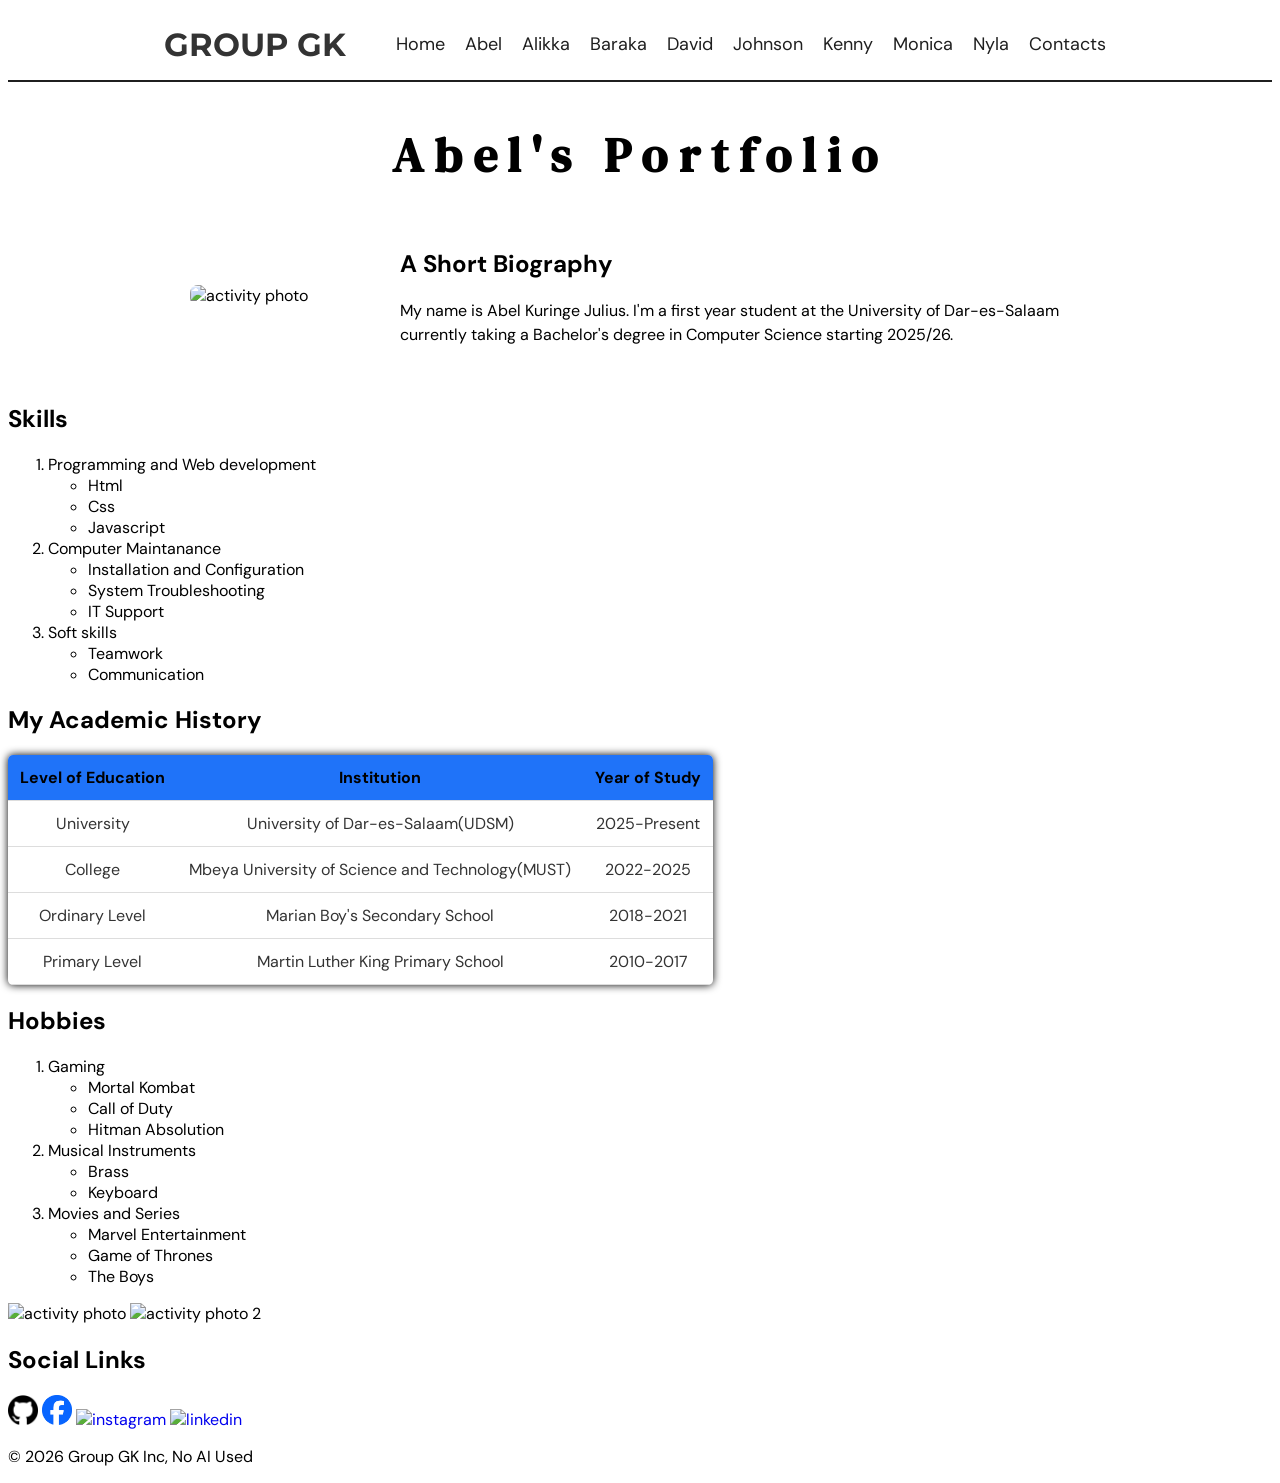
==== pages/abel.html @ 22dee7a4 "added new GROUP GK logo in header on every page" ====
<!doctype html>
<html lang="en">
  <head>
    <meta charset="UTF-8" />
    <meta name="viewport" content="width=device-width, initial-scale=1.0" />
    <title>Abel</title>
  <link rel="stylesheet" href="/css/abel.css">                                        
</head>
  <body>

    <!-- header and navigation THIS IS GLOBALY APPLIED -->

    <header>
      <a href="/index.html"><span class="logo">GROUP GK</span></a>
      <ul class="navlist">
        <li><a href="/index.html">Home</a></li>
        <li><a href="abel.html">Abel</a></li>
        <li><a href="alika.html">Alikka</a></li>
        <li><a href="baraka.html">Baraka</a></li>
        <li><a href="david.html">David</a></li>
        <li><a href="johnson.html">Johnson</a></li>
        <li><a href="kennedy.html">Kenny</a></li>
        <li><a href="monica.html">Monica</a></li>
        <li><a href="nyla.html">Nyla</a></li>
        <li><a href="contact.html">Contacts</a></li>
      </ul>
    </header>


    <!--This is the start of the main body of the page-->

    <main>
      <section class="introduction">
        <h1>Abel's Portfolio</h1>
        <div class="introbox">
          <img src="/images/abel_pic.webp" alt="activity photo" width="400px" />
          <div class="introtext">
            <h2>A Short Biography</h2>
            <p>
              My name is Abel Kuringe Julius. I'm a first year student at the
              University of Dar-es-Salaam currently taking a Bachelor's degree
              in Computer Science starting 2025/26.
            </p>
          </div>
        </div>
      </section>

      <section class="myskills">
        <h2>Skills</h2>
        <!--this is my skills section-->
        <ol>
          <li>
            Programming and Web development
            <ul>
              <li>Html</li>
              <li>Css</li>
              <li>Javascript</li>
            </ul>
          </li>
          <li>
            Computer Maintanance
            <ul>
              <li>Installation and Configuration</li>
              <li>System Troubleshooting</li>
              <li>IT Support</li>
            </ul>
          </li>
          <li>
            Soft skills
            <ul>
              <li>Teamwork</li>
              <li>Communication</li>
            </ul>
          </li>
        </ol>
      </section>

      <!--table-->
      <section class="academic">
        <table>
          <!--This is a table with my academic history-->
          <h2>My Academic History</h2>
          <tr>
            <th>Level of Education</th>
            <th>Institution</th>
            <th>Year of Study</th>
          </tr>
          <tr>
            <td>University</td>
            <td>University of Dar-es-Salaam(UDSM)</td>
            <td>2025-Present</td>
          </tr>
          <tr>
            <td>College</td>
            <td>Mbeya University of Science and Technology(MUST)</td>
            <td>2022-2025</td>
          </tr>
          <tr>
            <td>Ordinary Level</td>
            <td>Marian Boy's Secondary School</td>
            <td>2018-2021</td>
          </tr>
          <tr>
            <td>Primary Level</td>
            <td>Martin Luther King Primary School</td>
            <td>2010-2017</td>
          </tr>
        </table>
      </section>

      <section class="hobbies">
        <h2>Hobbies</h2>
        <ol>
          <li>
            Gaming
            <ul>
              <li>Mortal Kombat</li>
              <li>Call of Duty</li>
              <li>Hitman Absolution</li>
            </ul>
          </li>
          <li>
            Musical Instruments
            <ul>
              <li>Brass</li>
              <li>Keyboard</li>
            </ul>
          </li>
          <li>
            Movies and Series
            <ul>
              <li>Marvel Entertainment</li>
              <li>Game of Thrones</li>
              <li>The Boys</li>
            </ul>
          </li>
        </ol>
      </section>

      <!--These are various images-->

      <section class="imagearea">
        <img src="/images/abel_main.avif" alt="activity photo" width="500px" />
        <img
          src="../images/abel_gcard.webp"
          alt="activity photo 2"
          width="600px"
        />
      </section>
    </main>

    <!--footer-->

    <footer>
      <!--This is the footer section-->
      <h2>Social Links</h2>
      <a href="https://github.com/"
        ><img src="../images/github.png" alt="github" width="30px"
      /></a>

      <a href="https://facebook.com"
        ><img src="../images/facebok.png" alt="facebook" width="30px"
      /></a>

      <a href="https://instagram.com/"
        ><img
          src="../images/instagram-logo (2).png"
          alt="instagram"
          width="30px"
      /></a>

      <a href="https://www.linkedin.com/"
        ><img src="../images/linkedin.png" alt="linkedin" width="30px"
      /></a>
      <p>&copy; 2026 Group GK Inc, No AI Used</p>
    </footer>
  </body>
</html>
---- css/abel.css ----
@import url("https://fonts.googleapis.com/css2?family=DM+Serif+Text:ital@0;1&display=swap");
@import url("https://fonts.googleapis.com/css2?family=DM+Sans:ital,opsz,wght@0,9..40,100..1000;1,9..40,100..1000&display=swap");
@import url("https://fonts.googleapis.com/css2?family=Montserrat:ital,wght@0,100..900;1,100..900&display=swap");

/* 
/
/ GLOBAL STYLES FOR ALL PAGES
/ These reflect on all pages linked with abel.css respectively
/
*/

* {
  scroll-behavior: smooth;
   text-decoration: none;
}

:root {
  --heading-font: "DM Serif Text", serif;
  --body-font: "DM Sans", sans-serif;
  --logo-font: "Montserrat", sans-serif;
}

body {
  font-family: var(--body-font);
}

.logo {
  font-size: 2rem;
  font-weight: bold;
  color: #333;
  font-family: var(--logo-font);
}

header {
  display: flex;
  align-items: center;
  justify-content: center;
  background-color: #fff;
  padding: 0.5rem;
  border-radius: 10px 10px 0 0;
  border-bottom: 2px solid #1f1f1f;
}

.navlist {
  display: flex;
}

.navlist li {
  list-style: none;
}

.navlist li a {
  font-size: 18px;
  text-decoration: none;
  padding: 10px;
  color: #1f1f1f;
}

.navlist li a:hover {
  color: #166495;
  font-size: 20px;
  transition: ease-in-out 0.3s;
}

/*
/
/ END OF GLOBAL STYLES
/
/
*/

main {
  align-items: center;
}

.introduction h1 {
  text-align: center;
  font-family: var(--heading-font);
  font-size: 3rem;
  letter-spacing: 0.7rem;
}

.introbox {
  display: flex;
  align-items: center;
  justify-content: center;
  gap: 40px;
  max-width: 900px;
  margin: 40px auto;
}

.introbox img {
  width: 300px;
  border-radius: 8px;
}
.introtext p {
  line-height: 1.5;
}

table {
  border-collapse: collapse;
  box-shadow: 0 0 8px rgb(0, 0, 0, 1);
  border-radius: 5px;
  overflow: hidden;
}

th,
td {
  padding: 12px;
  text-align: center;
  border-bottom: 1px solid #ddd;
}

th {
  background-color: #1f73f9;
}

td {
  color: #333;
}
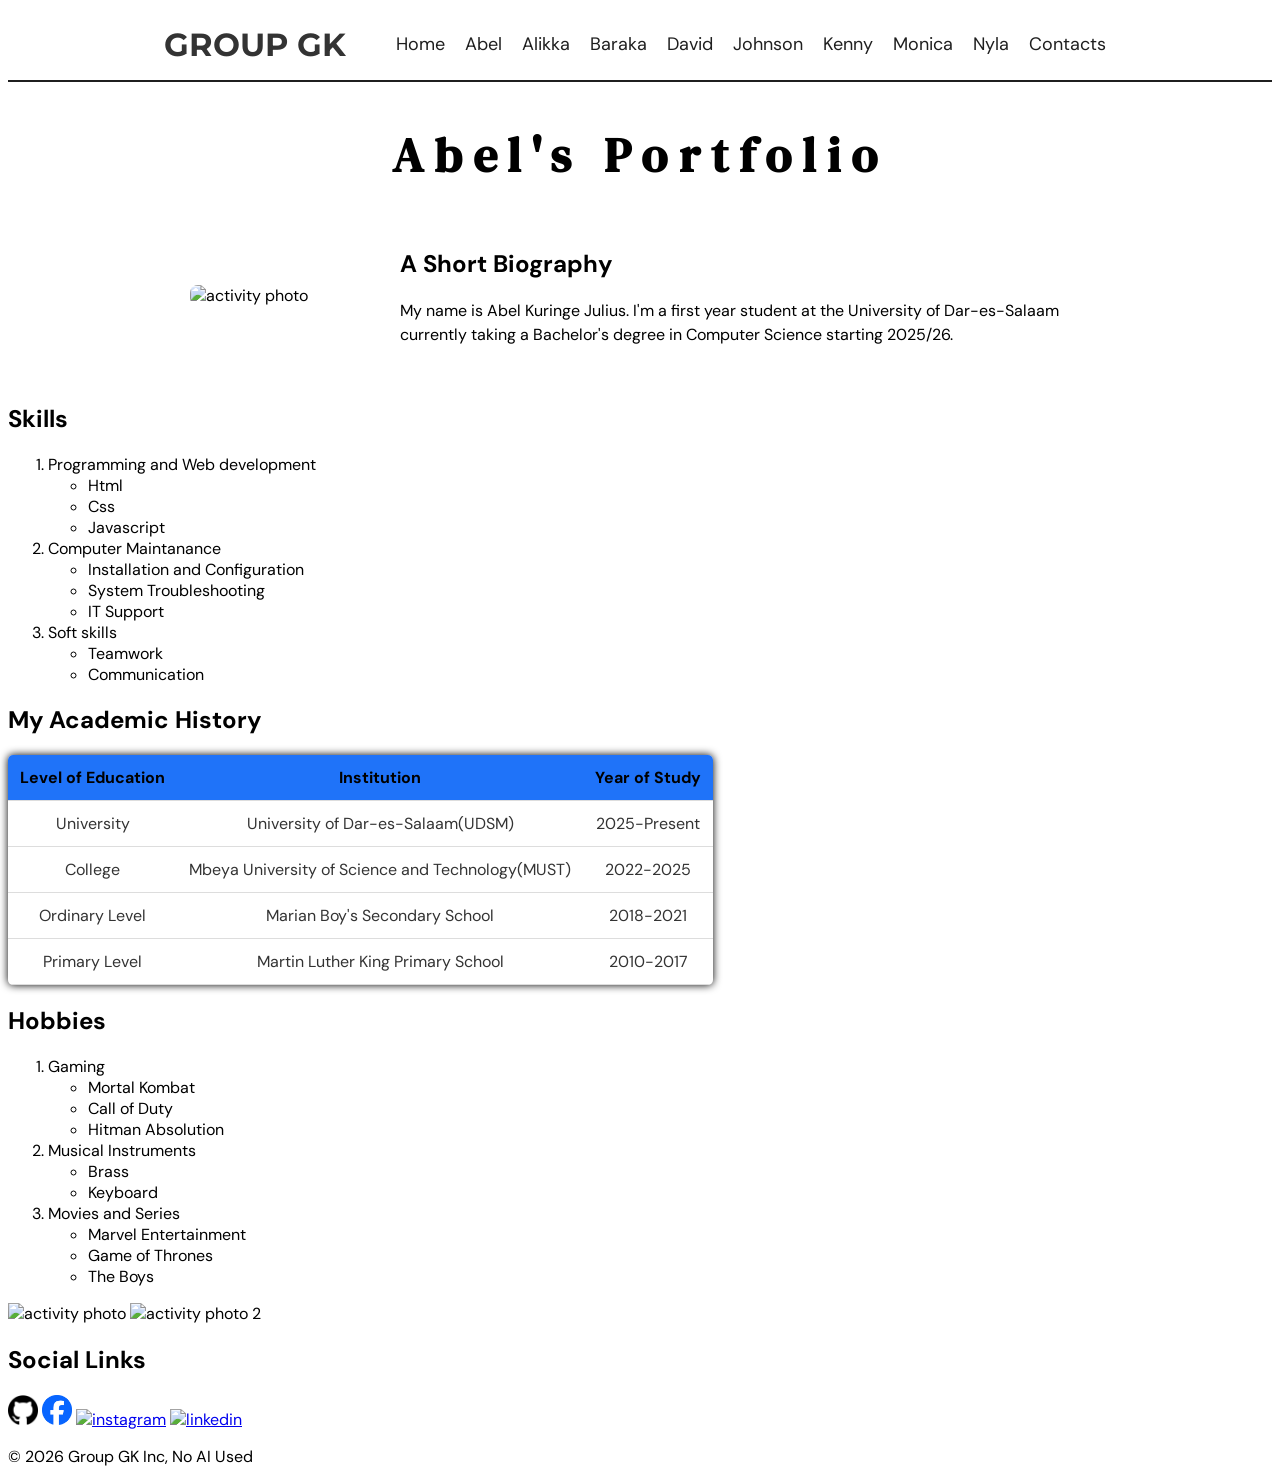
==== commit 32739202: "added global styles content into abel.css" ====
--- a/pages/abel.html
+++ b/pages/abel.html
@@ -4,14 +4,13 @@
     <meta charset="UTF-8" />
     <meta name="viewport" content="width=device-width, initial-scale=1.0" />
     <title>Abel</title>
-  <link rel="stylesheet" href="/css/abel.css">                                        
-</head>
+    <link rel="stylesheet" href="../css/abel.css" />
+  </head>
   <body>
-
     <!-- header and navigation THIS IS GLOBALY APPLIED -->
 
     <header>
-      <a href="/index.html"><span class="logo">GROUP GK</span></a>
+      <span class="logo">GROUP GK</span>
       <ul class="navlist">
         <li><a href="/index.html">Home</a></li>
         <li><a href="abel.html">Abel</a></li>
@@ -25,7 +24,6 @@
         <li><a href="contact.html">Contacts</a></li>
       </ul>
     </header>
-
 
     <!--This is the start of the main body of the page-->
 
@@ -77,7 +75,7 @@
 
       <!--table-->
       <section class="academic">
-        <table>
+        <table class="academic-table">
           <!--This is a table with my academic history-->
           <h2>My Academic History</h2>
           <tr>
--- a/css/abel.css
+++ b/css/abel.css
@@ -11,13 +11,16 @@
 
 * {
   scroll-behavior: smooth;
-   text-decoration: none;
 }
 
 :root {
   --heading-font: "DM Serif Text", serif;
   --body-font: "DM Sans", sans-serif;
   --logo-font: "Montserrat", sans-serif;
+  --logo-color: #333;
+  --main-color: #fff;
+  --links-color:  
+;
 }
 
 body {
@@ -27,7 +30,7 @@
 .logo {
   font-size: 2rem;
   font-weight: bold;
-  color: #333;
+  color: var(--logo-color);
   font-family: var(--logo-font);
 }
 
@@ -35,7 +38,7 @@
   display: flex;
   align-items: center;
   justify-content: center;
-  background-color: #fff;
+  background-color: var(--main-color);
   padding: 0.5rem;
   border-radius: 10px 10px 0 0;
   border-bottom: 2px solid #1f1f1f;
@@ -97,7 +100,7 @@
   line-height: 1.5;
 }
 
-table {
+.academic-table {
   border-collapse: collapse;
   box-shadow: 0 0 8px rgb(0, 0, 0, 1);
   border-radius: 5px;
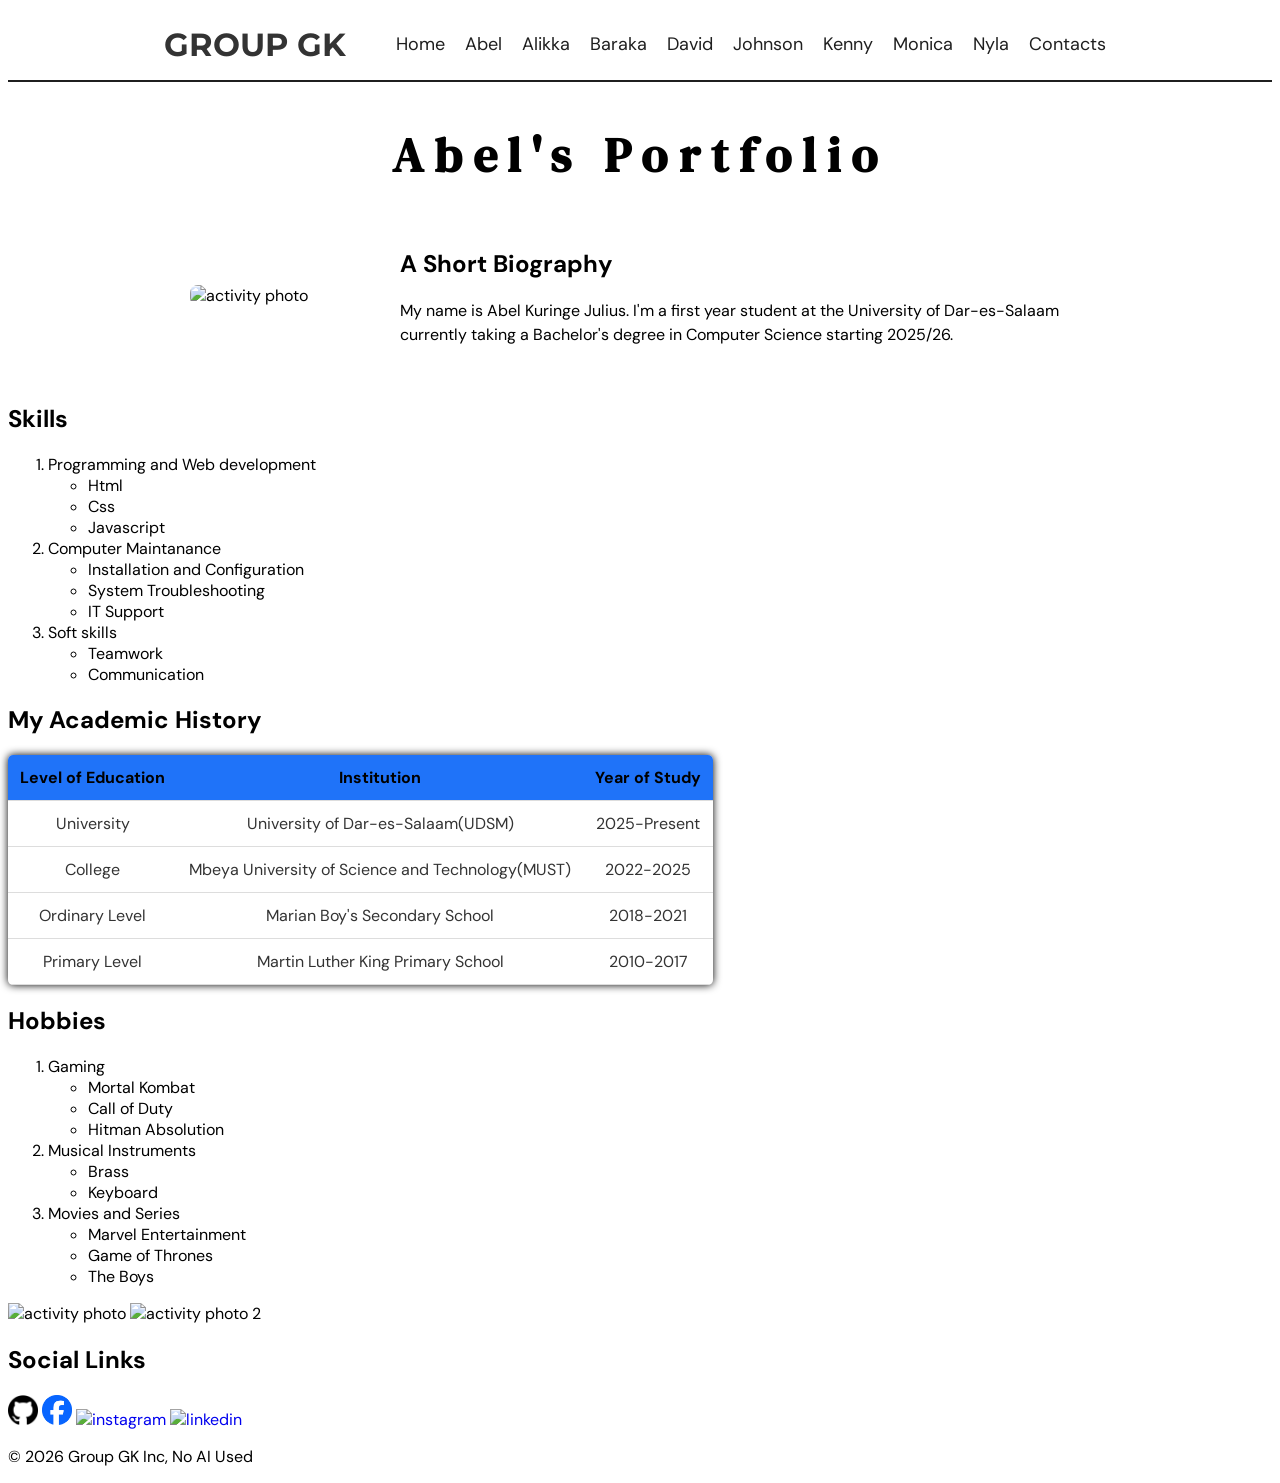
==== commit 81e26f30: "added global styles content into abel.css" ====
--- a/pages/abel.html
+++ b/pages/abel.html
@@ -10,7 +10,7 @@
     <!-- header and navigation THIS IS GLOBALY APPLIED -->
 
     <header>
-      <span class="logo">GROUP GK</span>
+      <a href="/index.html"><span class="logo">GROUP GK</span></a>
       <ul class="navlist">
         <li><a href="/index.html">Home</a></li>
         <li><a href="abel.html">Abel</a></li>
--- a/css/abel.css
+++ b/css/abel.css
@@ -11,6 +11,7 @@
 
 * {
   scroll-behavior: smooth;
+   text-decoration: none;
 }
 
 :root {
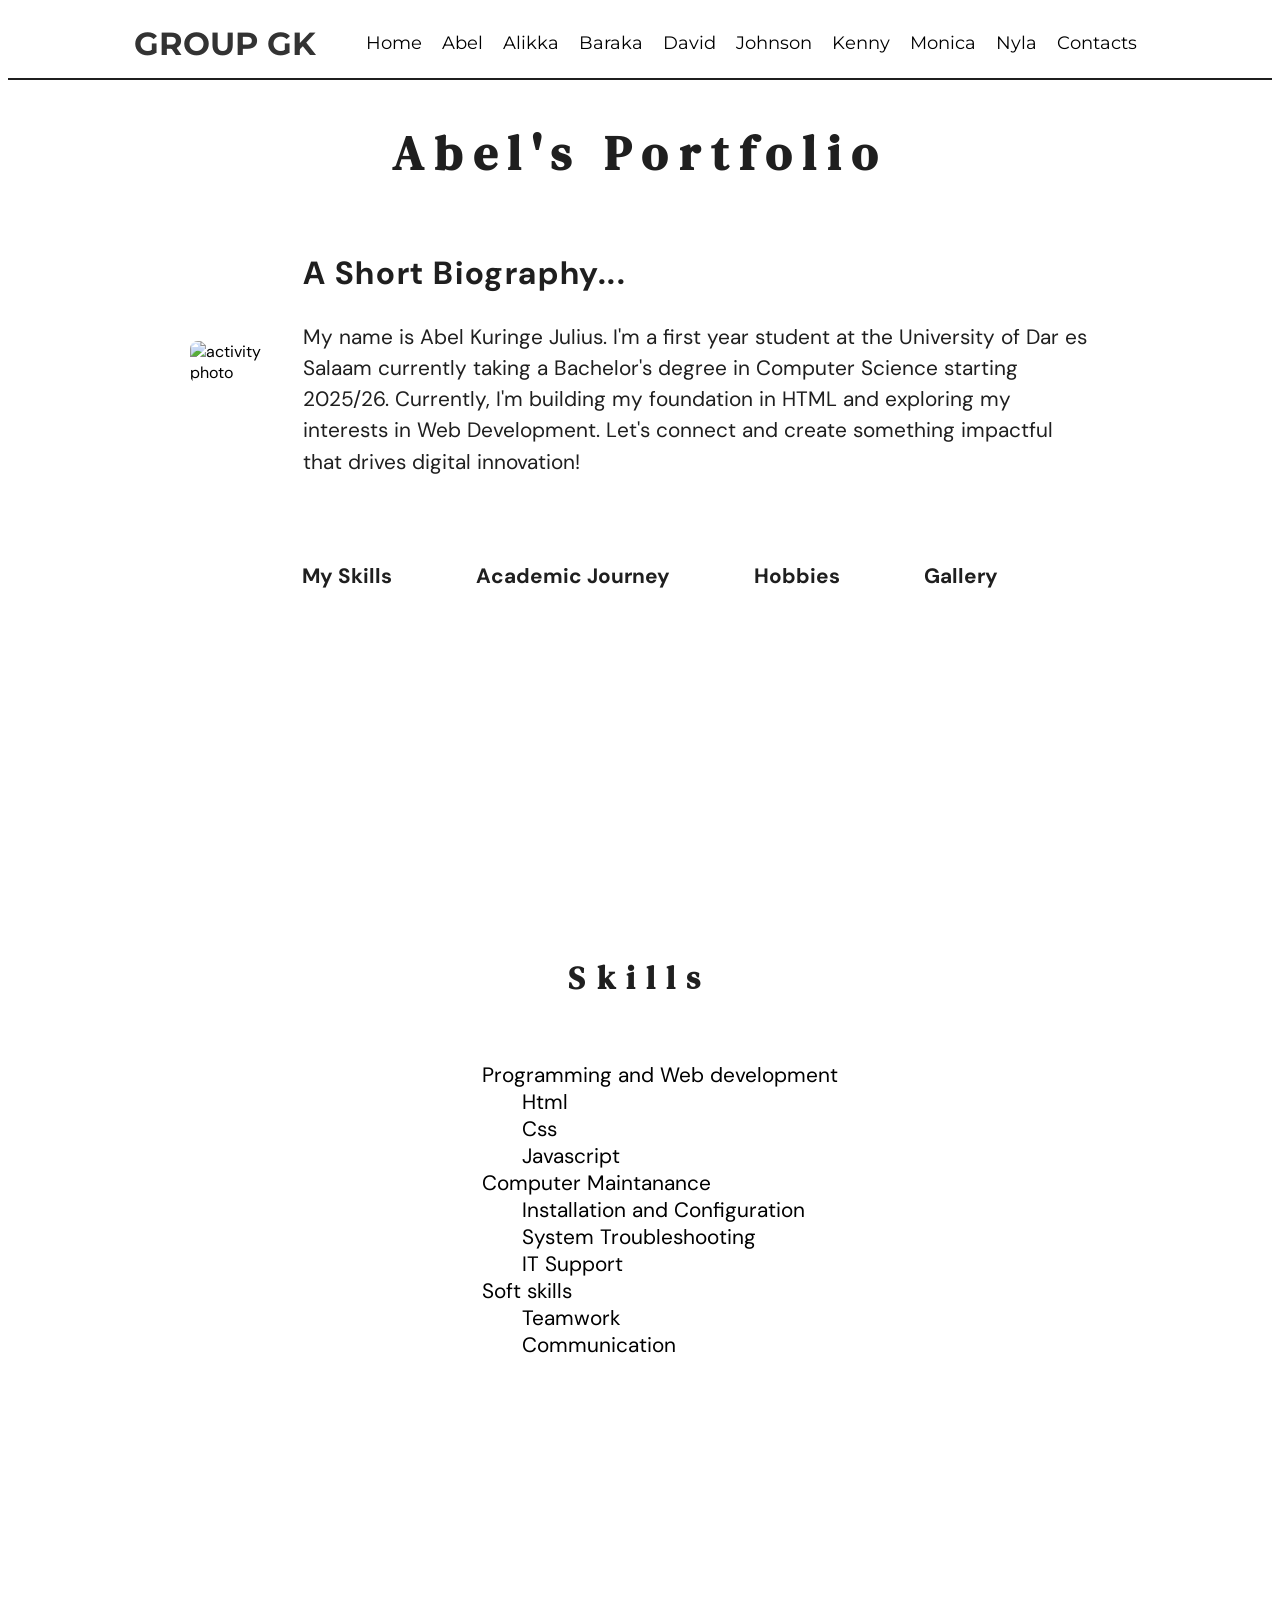
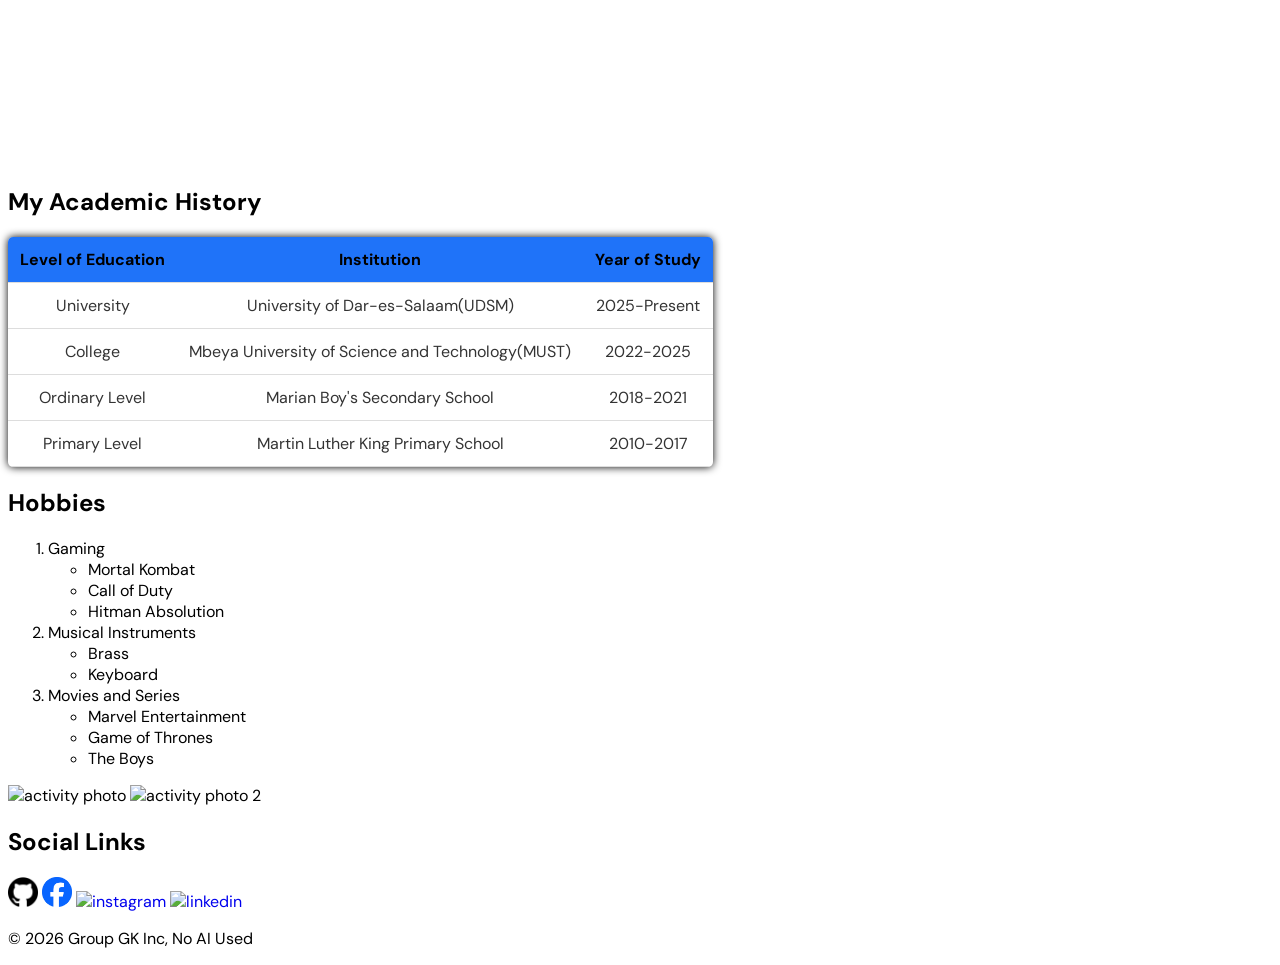
==== commit 75eca928: "added global styles content into abel.css" ====
--- a/pages/abel.html
+++ b/pages/abel.html
@@ -5,6 +5,15 @@
     <meta name="viewport" content="width=device-width, initial-scale=1.0" />
     <title>Abel</title>
     <link rel="stylesheet" href="../css/abel.css" />
+
+    <!-- LINKS TO ICONS -->
+    <link
+      rel="stylesheet"
+      href="https://cdnjs.cloudflare.com/ajax/libs/font-awesome/7.0.1/css/all.min.css"
+      integrity="sha512-2SwdPD6INVrV/lHTZbO2nodKhrnDdJK9/kg2XD1r9uGqPo1cUbujc+IYdlYdEErWNu69gVcYgdxlmVmzTWnetw=="
+      crossorigin="anonymous"
+      referrerpolicy="no-referrer"
+    />
   </head>
   <body>
     <!-- header and navigation THIS IS GLOBALY APPLIED -->
@@ -28,53 +37,80 @@
     <!--This is the start of the main body of the page-->
 
     <main>
-      <section class="introduction">
+      <section class="introduction" id="introduction">
         <h1>Abel's Portfolio</h1>
         <div class="introbox">
           <img src="/images/abel_pic.webp" alt="activity photo" width="400px" />
           <div class="introtext">
-            <h2>A Short Biography</h2>
+            <h2>A Short Biography...</h2>
             <p>
               My name is Abel Kuringe Julius. I'm a first year student at the
-              University of Dar-es-Salaam currently taking a Bachelor's degree
-              in Computer Science starting 2025/26.
+              University of Dar es Salaam currently taking a Bachelor's degree
+              in Computer Science starting 2025/26. Currently, I'm building my
+              foundation in HTML and exploring my interests in Web Development.
+              Let's connect and create something impactful that drives digital
+              innovation!
             </p>
           </div>
         </div>
-      </section>
-
-      <section class="myskills">
+        <div class="intromenu">
+          <ul>
+            <li>
+              <a href="#myskills"
+                ><i class="fa-solid fa-people-pulling"></i>My Skills</a
+              >
+            </li>
+            <li>
+              <a href="#academic"
+                ><i class="fa-solid fa-book"></i>Academic Journey</a
+              >
+            </li>
+            <li>
+              <a href="#hobbies"><i class="fa-solid fa-gamepad"></i>Hobbies</a>
+            </li>
+            <li>
+              <a href="#gallery"
+                ><i class="fa-solid fa-photo-film"></i>Gallery</a
+              >
+            </li>
+          </ul>
+        </div>
+      </section>
+
+      <section class="myskills" id="myskills">
         <h2>Skills</h2>
         <!--this is my skills section-->
-        <ol>
-          <li>
-            Programming and Web development
-            <ul>
-              <li>Html</li>
-              <li>Css</li>
-              <li>Javascript</li>
-            </ul>
-          </li>
-          <li>
-            Computer Maintanance
-            <ul>
-              <li>Installation and Configuration</li>
-              <li>System Troubleshooting</li>
-              <li>IT Support</li>
-            </ul>
-          </li>
-          <li>
-            Soft skills
-            <ul>
-              <li>Teamwork</li>
-              <li>Communication</li>
-            </ul>
-          </li>
-        </ol>
+        <div class="skillbox">
+          <ol>
+            <li>
+              Programming and Web development
+              <ul>
+                <li>Html</li>
+                <li>Css</li>
+                <li>Javascript</li>
+              </ul>
+            </li>
+            <li>
+              Computer Maintanance
+              <ul>
+                <li>Installation and Configuration</li>
+                <li>System Troubleshooting</li>
+                <li>IT Support</li>
+              </ul>
+            </li>
+            <li>
+              Soft skills
+              <ul>
+                <li>Teamwork</li>
+                <li>Communication</li>
+              </ul>
+            </li>
+          </ol>
+        </div>
       </section>
 
       <!--table-->
-      <section class="academic">
+      <section class="academic" id="academic">
         <table class="academic-table">
           <!--This is a table with my academic history-->
           <h2>My Academic History</h2>
@@ -106,7 +142,7 @@
         </table>
       </section>
 
-      <section class="hobbies">
+      <section class="hobbies" id="hobbies">
         <h2>Hobbies</h2>
         <ol>
           <li>
@@ -137,7 +173,7 @@
 
       <!--These are various images-->
 
-      <section class="imagearea">
+      <section class="gallery" id="gallery">
         <img src="/images/abel_main.avif" alt="activity photo" width="500px" />
         <img
           src="../images/abel_gcard.webp"
--- a/css/abel.css
+++ b/css/abel.css
@@ -11,7 +11,7 @@
 
 * {
   scroll-behavior: smooth;
-   text-decoration: none;
+  text-decoration: none;
 }
 
 :root {
@@ -20,8 +20,11 @@
   --logo-font: "Montserrat", sans-serif;
   --logo-color: #333;
   --main-color: #fff;
-  --links-color:  
-;
+  --normal-color: #1f1f1f;
+  --hover-color: #166495;
+  --h1-font: 3rem;
+  --h2-font: 2rem;
+  --text-font: 1.3rem;
 }
 
 body {
@@ -42,7 +45,11 @@
   background-color: var(--main-color);
   padding: 0.5rem;
   border-radius: 10px 10px 0 0;
-  border-bottom: 2px solid #1f1f1f;
+  border-bottom: 2px solid var(--normal-color);
+  position: sticky;
+  top: 0;
+  z-index: 1000;
+  transition: all 0.35s ease;
 }
 
 .navlist {
@@ -54,14 +61,15 @@
 }
 
 .navlist li a {
+  font-family: var(--logo-font);
   font-size: 18px;
   text-decoration: none;
   padding: 10px;
-  color: #1f1f1f;
+  color: var(--links-color);
 }
 
 .navlist li a:hover {
-  color: #166495;
+  color: var(--hover-color);
   font-size: 20px;
   transition: ease-in-out 0.3s;
 }
@@ -75,13 +83,24 @@
 
 main {
   align-items: center;
+}
+
+/*
+/
+/ INTRODUCTION SECTION
+/
+*/
+
+.introduction {
+  min-height: 90vh;
 }
 
 .introduction h1 {
   text-align: center;
   font-family: var(--heading-font);
-  font-size: 3rem;
+  font-size: var(--h1-font);
   letter-spacing: 0.7rem;
+  color: var(--normal-color);
 }
 
 .introbox {
@@ -97,9 +116,103 @@
   width: 300px;
   border-radius: 8px;
 }
+
+.introtext h2 {
+  font-size: 2rem;
+  letter-spacing: 0.1rem;
+  color: var(--normal-color);
+}
+
 .introtext p {
+  font-size: 1.3rem;
   line-height: 1.5;
-}
+  color: var(--normal-color);
+}
+
+.intromenu {
+  display: flex;
+  align-items: center;
+  justify-content: center;
+  gap: 40px;
+  max-width: 900px;
+  margin: 40px auto;
+}
+
+.intromenu ul {
+  display: flex;
+  align-items: center;
+  justify-content: space-between;
+  background-color: var(--main-color);
+  padding: 0.5rem;
+}
+
+.intromenu ul li {
+  list-style: none;
+}
+
+.intromenu ul li a {
+  text-decoration: none;
+  font-size: var(--text-font);
+  color: var(--normal-color);
+  padding: 2rem;
+  font-weight: bold;
+}
+
+.intromenu ul li a:hover {
+  color: var(--hover-color);
+  font-size: 1.2rem;
+  transition: ease-in-out 0.3s;
+}
+
+.intromenu i {
+  padding: 10px;
+}
+
+/*
+/
+/
+/ MY SKILLS SECTION
+/
+/
+*/
+
+.myskills {
+  min-height: 90vh;
+}
+
+.myskills h2 {
+  text-align: center;
+  font-family: var(--heading-font);
+  font-size: var(--h2-font);
+  letter-spacing: 0.7rem;
+  color: var(--normal-color);
+}
+
+.skillbox {
+  display: flex;
+  align-items: center;
+  justify-content: center;
+  gap: 40px;
+  max-width: 900px;
+  margin: 40px auto;
+  font-size: var(--text-font);
+}
+
+.skillbox ol {
+  list-style: none;
+}
+
+.skillbox ul {
+  list-style: none;
+}
+
+/*
+/
+/
+/ ACADEMIC HISTORY SECTION
+/
+/
+*/
 
 .academic-table {
   border-collapse: collapse;
@@ -108,17 +221,17 @@
   overflow: hidden;
 }
 
-th,
+.academic-table th,
 td {
   padding: 12px;
   text-align: center;
   border-bottom: 1px solid #ddd;
 }
 
-th {
+.academic-table th {
   background-color: #1f73f9;
 }
 
-td {
+.academic-table td {
   color: #333;
 }
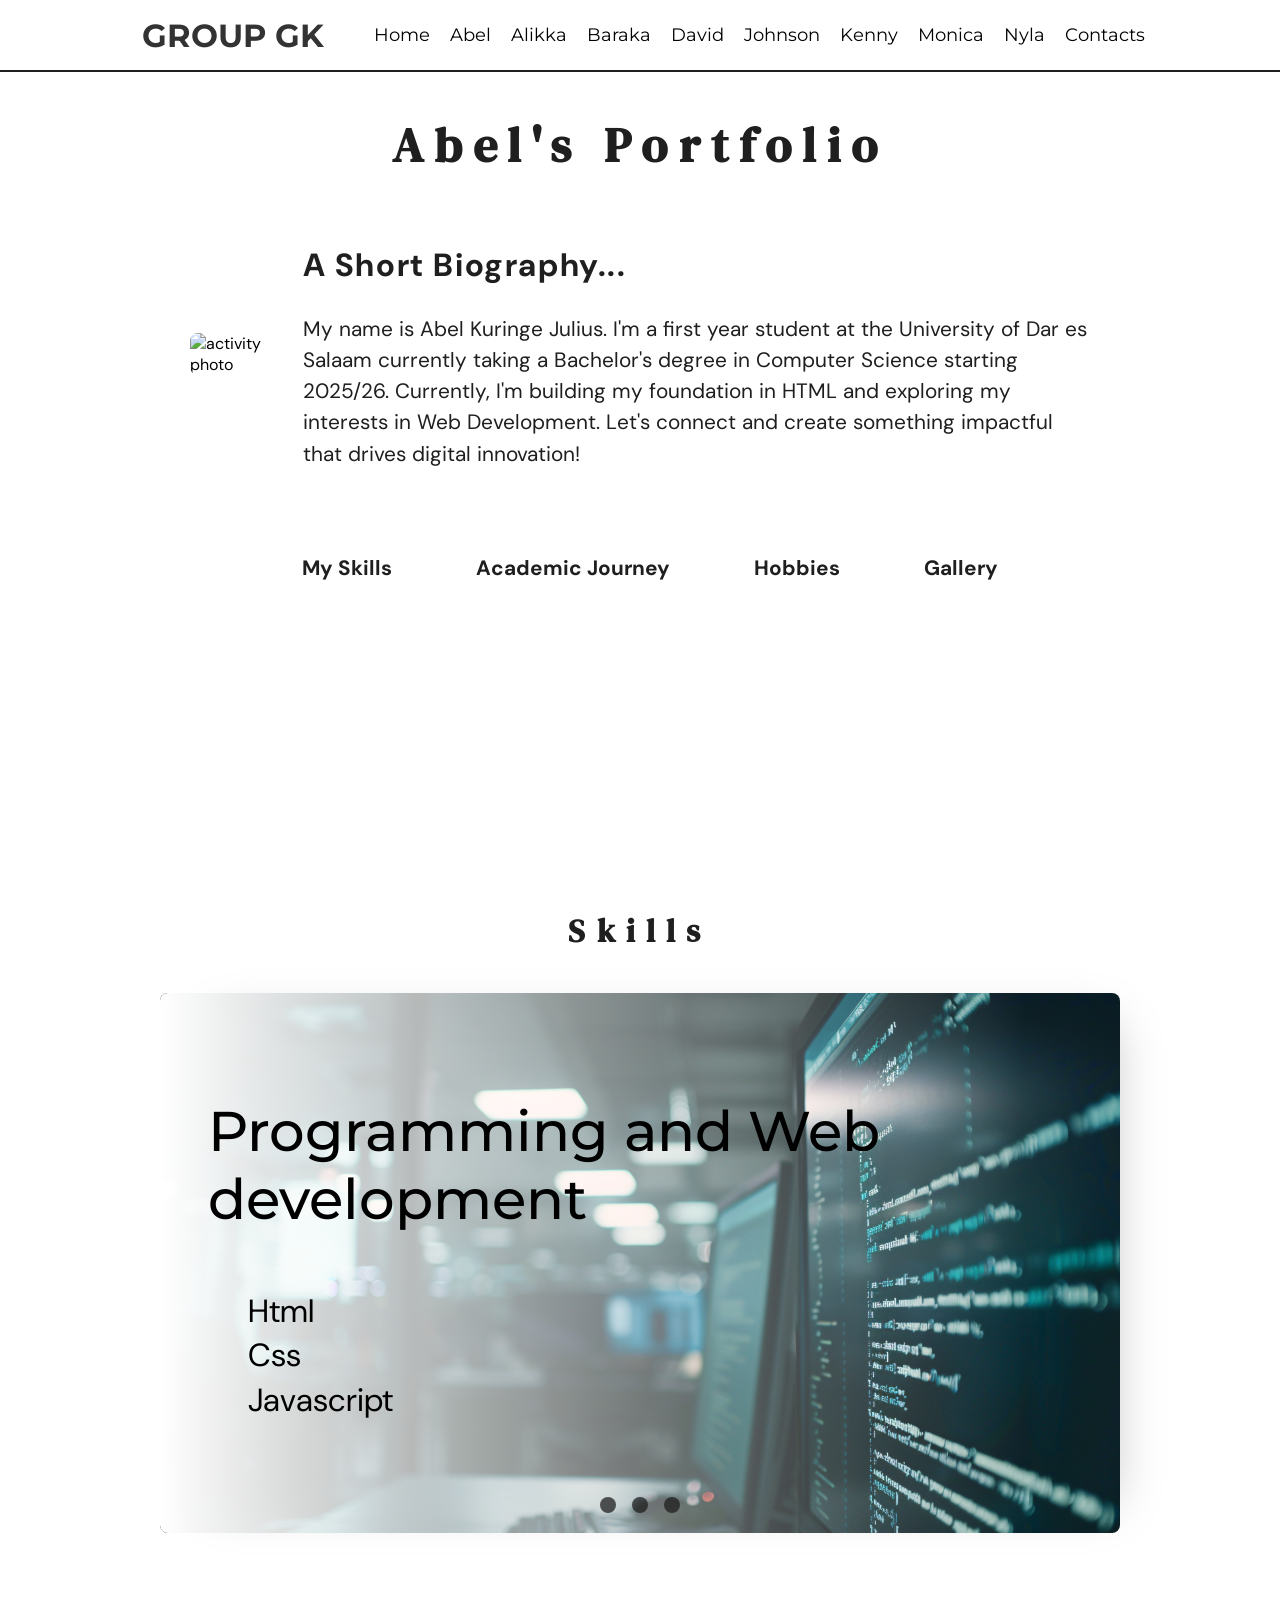
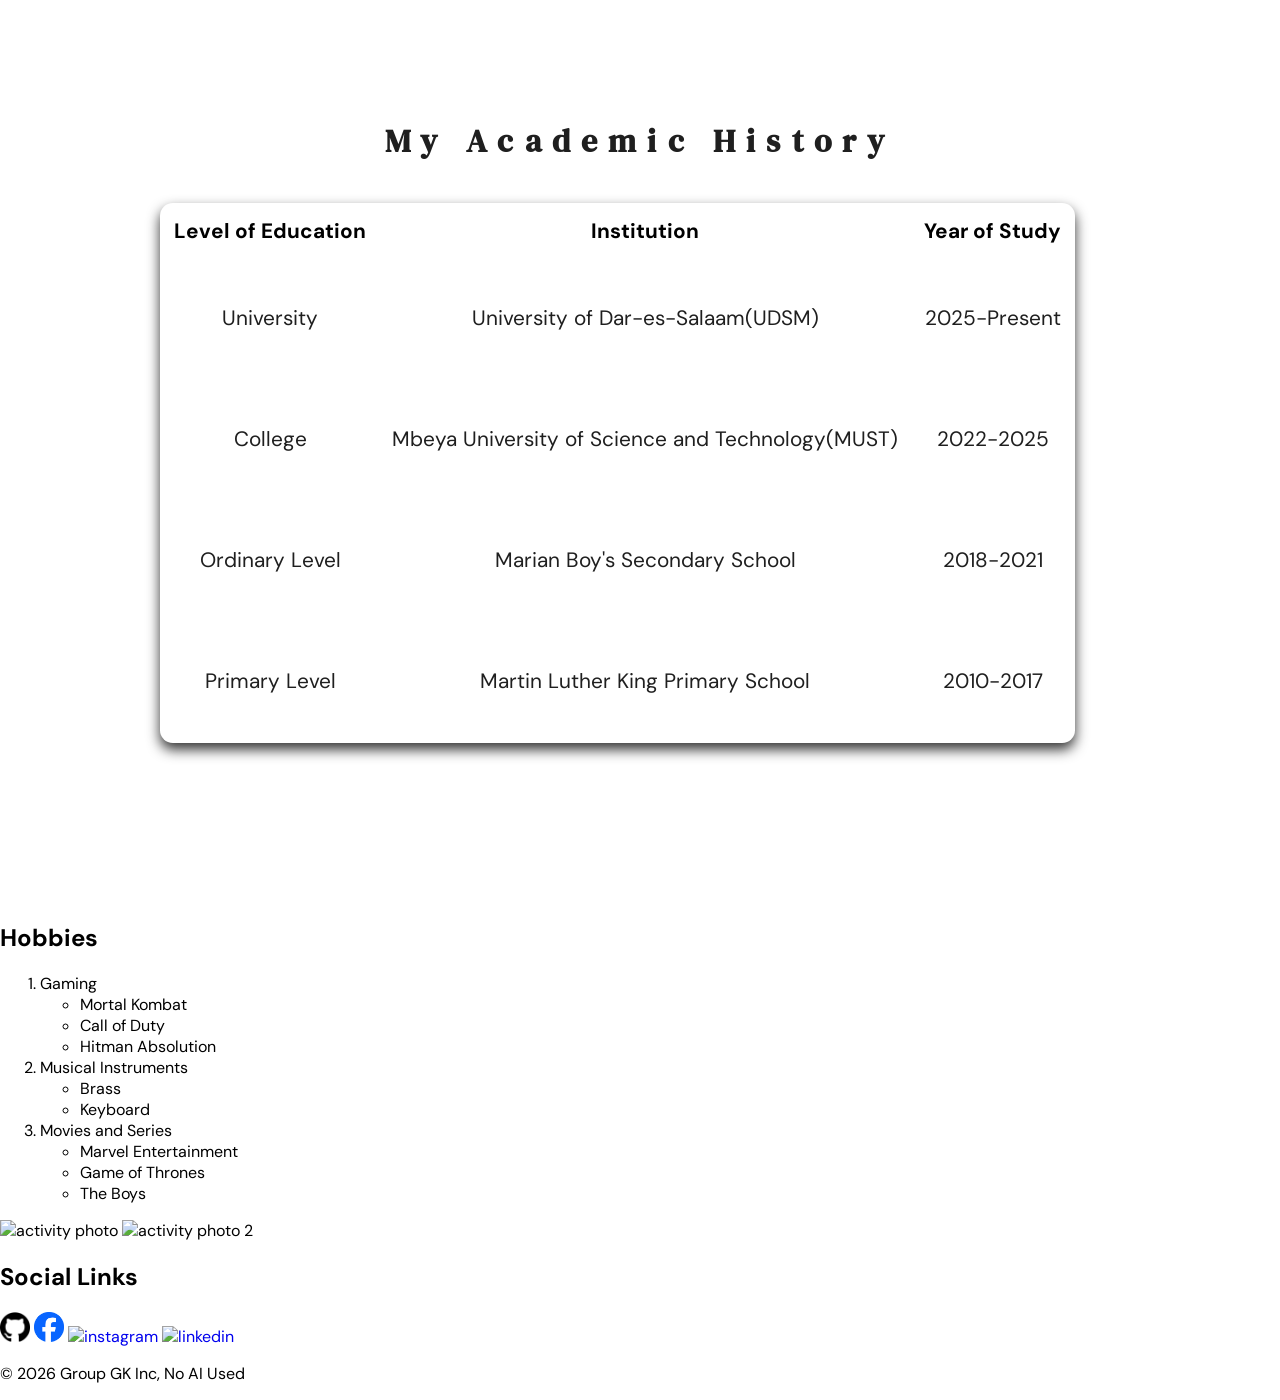
==== commit ddd387bf: "added global styles content into abel.css" ====
--- a/pages/abel.html
+++ b/pages/abel.html
@@ -61,7 +61,7 @@
               >
             </li>
             <li>
-              <a href="#academic"
+              <a href="#academic_history"
                 ><i class="fa-solid fa-book"></i>Academic Journey</a
               >
             </li>
@@ -79,67 +79,86 @@
 
       <section class="myskills" id="myskills">
         <h2>Skills</h2>
-        <!--this is my skills section-->
+
+        <!-- this is my skills section -->
+
         <div class="skillbox">
-          <ol>
-            <li>
-              Programming and Web development
-              <ul>
-                <li>Html</li>
-                <li>Css</li>
-                <li>Javascript</li>
-              </ul>
-            </li>
-            <li>
-              Computer Maintanance
-              <ul>
-                <li>Installation and Configuration</li>
-                <li>System Troubleshooting</li>
-                <li>IT Support</li>
-              </ul>
-            </li>
-            <li>
-              Soft skills
-              <ul>
-                <li>Teamwork</li>
-                <li>Communication</li>
-              </ul>
-            </li>
-          </ol>
+          <div class="cardslider">
+            <div class="card" id="card1">
+              <div class="cardtext" id="cardtext1">
+                <p>Programming and Web development</p>
+                <ul>
+                  <li>Html</li>
+                  <li>Css</li>
+                  <li>Javascript</li>
+                </ul>
+              </div>
+            </div>
+            <div class="card" id="card2">
+              <div class="cardtext" id="cardtext2">
+                <p>Computer Maintenance</p>
+                <ul>
+                  <li>Installation and Configuration</li>
+                  <li>System Troubleshooting</li>
+                  <li>IT Support</li>
+                </ul>
+              </div>
+            </div>
+            <div class="card" id="card3">
+              <div class="cardtext" id="cardtext3">
+                <p>Soft skills</p>
+                <ul>
+                  <li>Teamwork</li>
+                  <li>Communication</li>
+                </ul>
+              </div>
+            </div>
+          </div>
+          <div class="slidernav">
+            <a href="#card1"></a>
+            <a href="#card2"></a>
+            <a href="#card3"></a>
+          </div>
         </div>
       </section>
 
       <!--table-->
-      <section class="academic" id="academic">
-        <table class="academic-table">
+      <section class="academic_history" id="academic_history">
+        <h2>My Academic History</h2>
+        <div class="academic_box">
           <!--This is a table with my academic history-->
-          <h2>My Academic History</h2>
-          <tr>
-            <th>Level of Education</th>
-            <th>Institution</th>
-            <th>Year of Study</th>
-          </tr>
-          <tr>
-            <td>University</td>
-            <td>University of Dar-es-Salaam(UDSM)</td>
-            <td>2025-Present</td>
-          </tr>
-          <tr>
-            <td>College</td>
-            <td>Mbeya University of Science and Technology(MUST)</td>
-            <td>2022-2025</td>
-          </tr>
-          <tr>
-            <td>Ordinary Level</td>
-            <td>Marian Boy's Secondary School</td>
-            <td>2018-2021</td>
-          </tr>
-          <tr>
-            <td>Primary Level</td>
-            <td>Martin Luther King Primary School</td>
-            <td>2010-2017</td>
-          </tr>
-        </table>
+          <table class="academic-table">
+            <thead>
+              <tr>
+                <th>Level of Education</th>
+                <th>Institution</th>
+                <th>Year of Study</th>
+              </tr>
+            </thead>
+            <tbody>
+              <tr>
+                <td>University</td>
+                <td>University of Dar-es-Salaam(UDSM)</td>
+                <td>2025-Present</td>
+              </tr>
+              <tr>
+                <td>College</td>
+                <td>Mbeya University of Science and Technology(MUST)</td>
+                <td>2022-2025</td>
+              </tr>
+              <tr>
+                <td>Ordinary Level</td>
+                <td>Marian Boy's Secondary School</td>
+                <td>2018-2021</td>
+              </tr>
+              <tr>
+                <td>Primary Level</td>
+                <td>Martin Luther King Primary School</td>
+                <td>2010-2017</td>
+              </tr>
+            </tbody>
+          </table>
+        </div>
       </section>
 
       <section class="hobbies" id="hobbies">
--- a/css/abel.css
+++ b/css/abel.css
@@ -11,6 +11,7 @@
 
 * {
   scroll-behavior: smooth;
+  scroll-margin-top: 3rem;
   text-decoration: none;
 }
 
@@ -29,6 +30,10 @@
 
 body {
   font-family: var(--body-font);
+  margin: 0;
+  padding: 0;
+  box-sizing: border-box;
+  overflow-x: hidden;
 }
 
 .logo {
@@ -43,12 +48,14 @@
   align-items: center;
   justify-content: center;
   background-color: var(--main-color);
+  border-bottom: 2px solid var(--normal-color);
   padding: 0.5rem;
-  border-radius: 10px 10px 0 0;
-  border-bottom: 2px solid var(--normal-color);
   position: sticky;
   top: 0;
+  left: 0;
+  right: 0;
   z-index: 1000;
+  width: 100%;
   transition: all 0.35s ease;
 }
 
@@ -81,10 +88,6 @@
 /
 */
 
-main {
-  align-items: center;
-}
-
 /*
 /
 / INTRODUCTION SECTION
@@ -93,6 +96,12 @@
 
 .introduction {
   min-height: 90vh;
+  background:
+    linear-gradient(to top, rgb(255, 255, 255) 0%, rgba(0, 0, 0, 0) 90%),
+    url(/images/abel-back.jpg);
+  background-size: cover;
+  background-position: center;
+  display: flow-root;
 }
 
 .introduction h1 {
@@ -136,13 +145,13 @@
   gap: 40px;
   max-width: 900px;
   margin: 40px auto;
+  background-color: transparent;
 }
 
 .intromenu ul {
   display: flex;
   align-items: center;
   justify-content: space-between;
-  background-color: var(--main-color);
   padding: 0.5rem;
 }
 
@@ -178,6 +187,7 @@
 
 .myskills {
   min-height: 90vh;
+  display: flow-root;
 }
 
 .myskills h2 {
@@ -189,21 +199,148 @@
 }
 
 .skillbox {
-  display: flex;
-  align-items: center;
-  justify-content: center;
-  gap: 40px;
-  max-width: 900px;
   margin: 40px auto;
   font-size: var(--text-font);
-}
-
-.skillbox ol {
+  position: relative;
+  max-width: 60rem;
+}
+
+.cardslider {
+  display: flex;
+  aspect-ratio: 16 / 9;
+  overflow-x: auto;
+  scroll-snap-type: x mandatory;
+  box-shadow: 1.5rem 0 3rem -2rem hsla(0, 0%, 0%, 0.25);
+  border-radius: 0.5rem;
+  /* Removing the scrollbar */
+  &::-webkit-scrollbar {
+    display: none;
+  }
+  scrollbar-width: none;
+  -ms-overflow-style: none;
+  overflow-x: auto;
+}
+
+.card {
+  scroll-margin-top: 10rem;
+  flex: 1 0 100%;
+  scroll-snap-align: start;
+  object-fit: cover;
+  transition: all ease-in-out 0.3s;
+}
+
+#card1 {
+  background:
+    linear-gradient(to right, rgb(255, 255, 255) 0%, rgba(0, 0, 0, 0) 90%),
+    url(/images/abel-card1.jpg);
+  background-size: cover;
+  background-position: center;
+}
+
+#card2 {
+  background:
+    linear-gradient(to right, rgb(255, 255, 255) 0%, rgba(0, 0, 0, 0) 90%),
+    url(/images/abel-card2.jpg);
+  background-size: cover;
+  background-position: center;
+}
+
+#card3 {
+  background:
+    linear-gradient(to right, rgb(255, 255, 255) 0%, rgba(0, 0, 0, 0) 90%),
+    url(/images/abel-card3.jpg);
+  background-size: cover;
+  background-position: center;
+}
+
+#card1:hover {
+  background:
+    linear-gradient(to left, rgba(0, 0, 0, 0) 0%, rgb(255, 255, 255) 90%),
+    url(/images/abel-card4.jpg);
+  background-size: cover;
+  background-position: center;
+}
+
+#card2:hover {
+  background:
+    linear-gradient(to left, rgba(0, 0, 0, 0) 0%, rgb(255, 255, 255) 90%),
+    url(/images/abel-card5.jpg);
+  background-size: cover;
+  background-position: center;
+}
+
+#card3:hover {
+  background:
+    linear-gradient(to left, rgba(0, 0, 0, 0) 0%, rgb(255, 255, 255) 90%),
+    url(/images/abel-card6.jpg);
+  background-size: cover;
+  background-position: center;
+}
+
+.cardtext {
+  align-items: center;
+  padding: 3rem;
+}
+
+.cardtext ul {
   list-style: none;
 }
 
-.skillbox ul {
-  list-style: none;
+#cardtext1 p {
+  font-family: var(--logo-font);
+  font-size: 3.5rem;
+  font-weight: 500;
+}
+
+#cardtext1 li {
+  font-size: 2rem;
+  line-height: 1.4;
+}
+
+#cardtext2 p {
+  font-family: var(--logo-font);
+  font-size: 3.5rem;
+  font-weight: 500;
+}
+
+#cardtext2 li {
+  font-size: 2rem;
+  line-height: 1.4;
+}
+
+#cardtext3 p {
+  font-family: var(--logo-font);
+  font-size: 3.5rem;
+  font-weight: 500;
+}
+
+#cardtext3 li {
+  font-size: 2rem;
+  line-height: 1.4;
+}
+
+.slidernav {
+  display: flex;
+  column-gap: 1rem;
+  position: absolute;
+  bottom: 1.25rem;
+  left: 50%;
+  transform: translateX(-50%);
+  z-index: 1;
+  scroll-behavior: smooth;
+}
+
+.slidernav a {
+  width: 1rem;
+  height: 1rem;
+  border-radius: 50%;
+  background-color: var(--normal-color);
+  opacity: 0.75;
+  transition: opacity ease 250ms;
+}
+
+.slidernav a:hover {
+  opacity: 1;
 }
 
 /*
@@ -214,24 +351,51 @@
 /
 */
 
+.academic_history {
+  min-height: 90vh;
+  background:
+    linear-gradient(to top, rgb(255, 255, 255) 0%, rgba(0, 0, 0, 0) 90%),
+    url(/images/abel-back.jpg);
+  background-size: cover;
+  background-position: center;
+  display: flow-root;
+  scroll-margin-top: 4.5rem;
+}
+
+.academic_box {
+  margin: 40px auto;
+  font-size: var(--text-font);
+  max-width: 60rem;
+}
+
+.academic_history h2 {
+  text-align: center;
+  font-family: var(--heading-font);
+  font-size: var(--h2-font);
+  letter-spacing: 0.7rem;
+  color: var(--normal-color);
+}
+
 .academic-table {
-  border-collapse: collapse;
-  box-shadow: 0 0 8px rgb(0, 0, 0, 1);
-  border-radius: 5px;
   overflow: hidden;
+  min-height: 60vh;
+  backdrop-filter: blur(7px);
+  box-shadow: 0 0.4rem 0.8rem var(--logo-color);
+  border-radius: 0.8rem;
 }
 
 .academic-table th,
 td {
   padding: 12px;
   text-align: center;
-  border-bottom: 1px solid #ddd;
-}
-
+}
+
+/*
 .academic-table th {
-  background-color: #1f73f9;
-}
+  background-color: var(--main-color);
+}
+*/
 
 .academic-table td {
-  color: #333;
-}
+  color: var(--normal-color);
+}
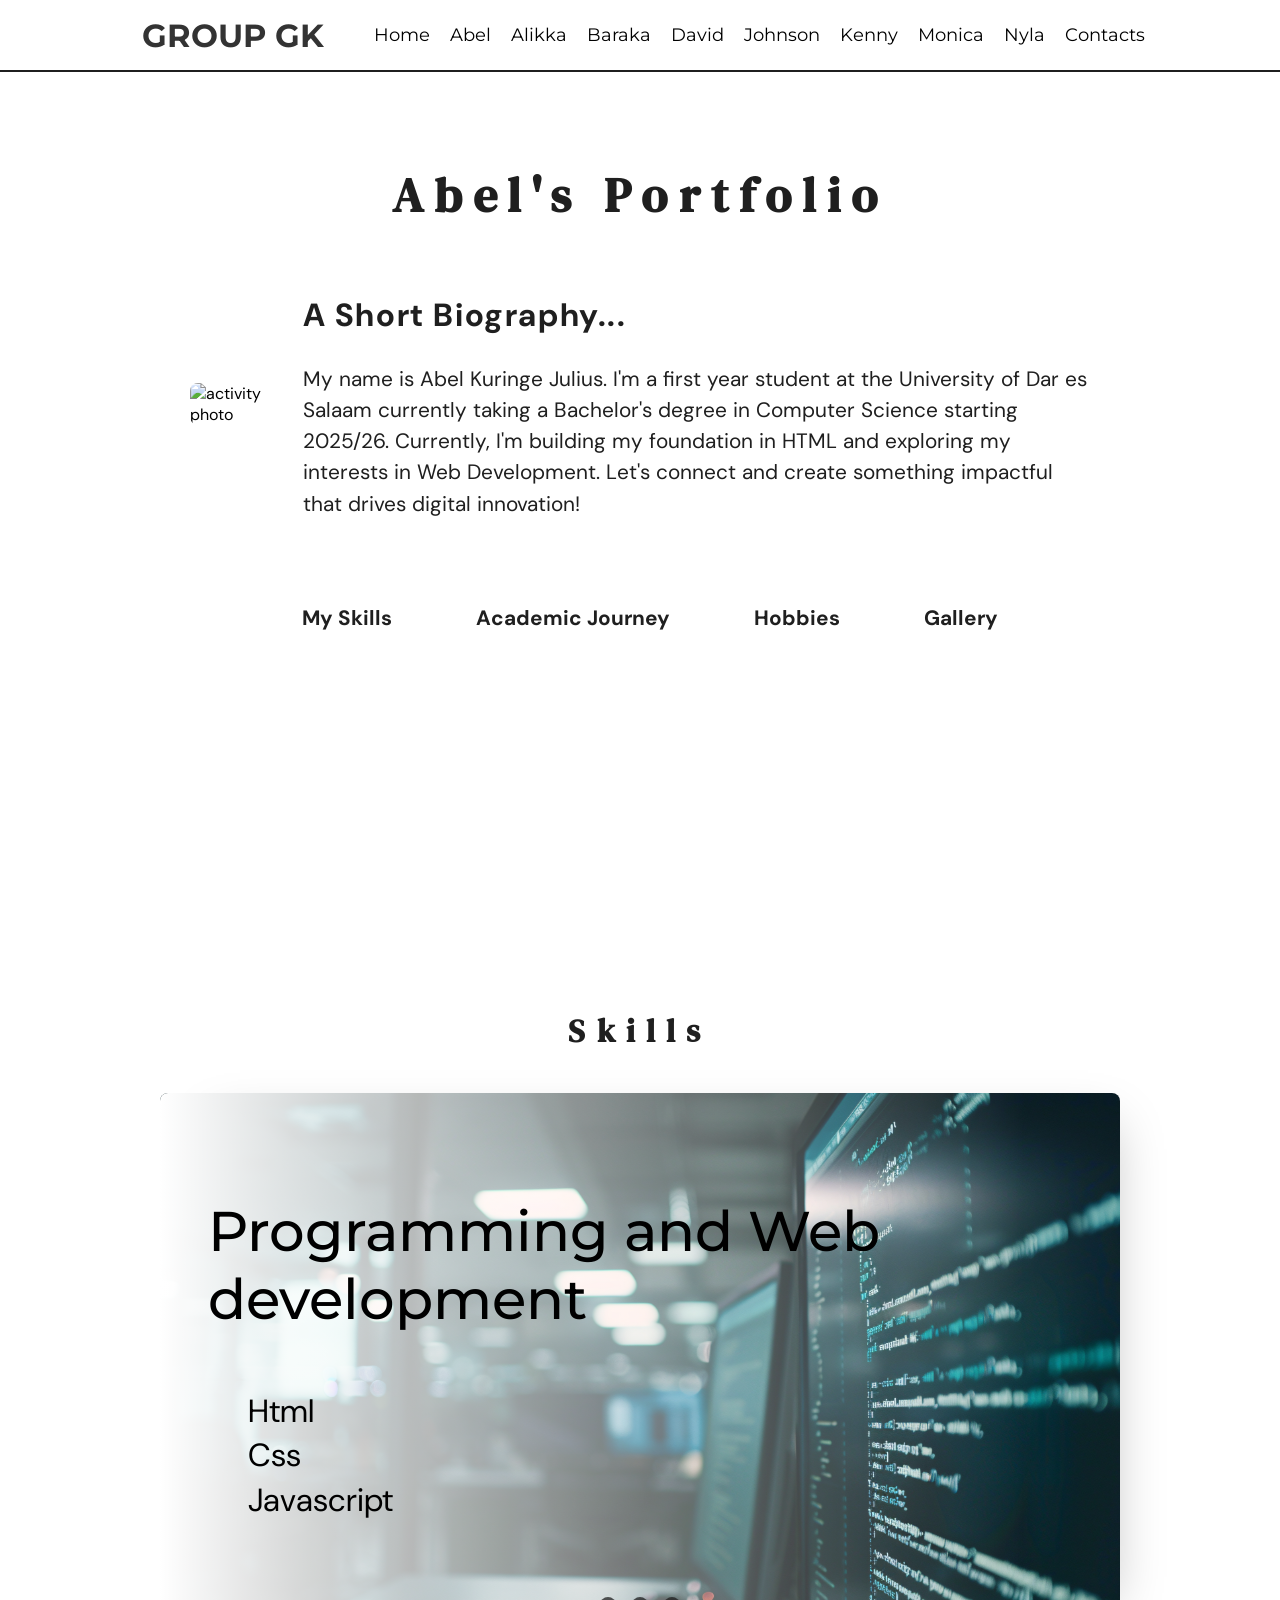
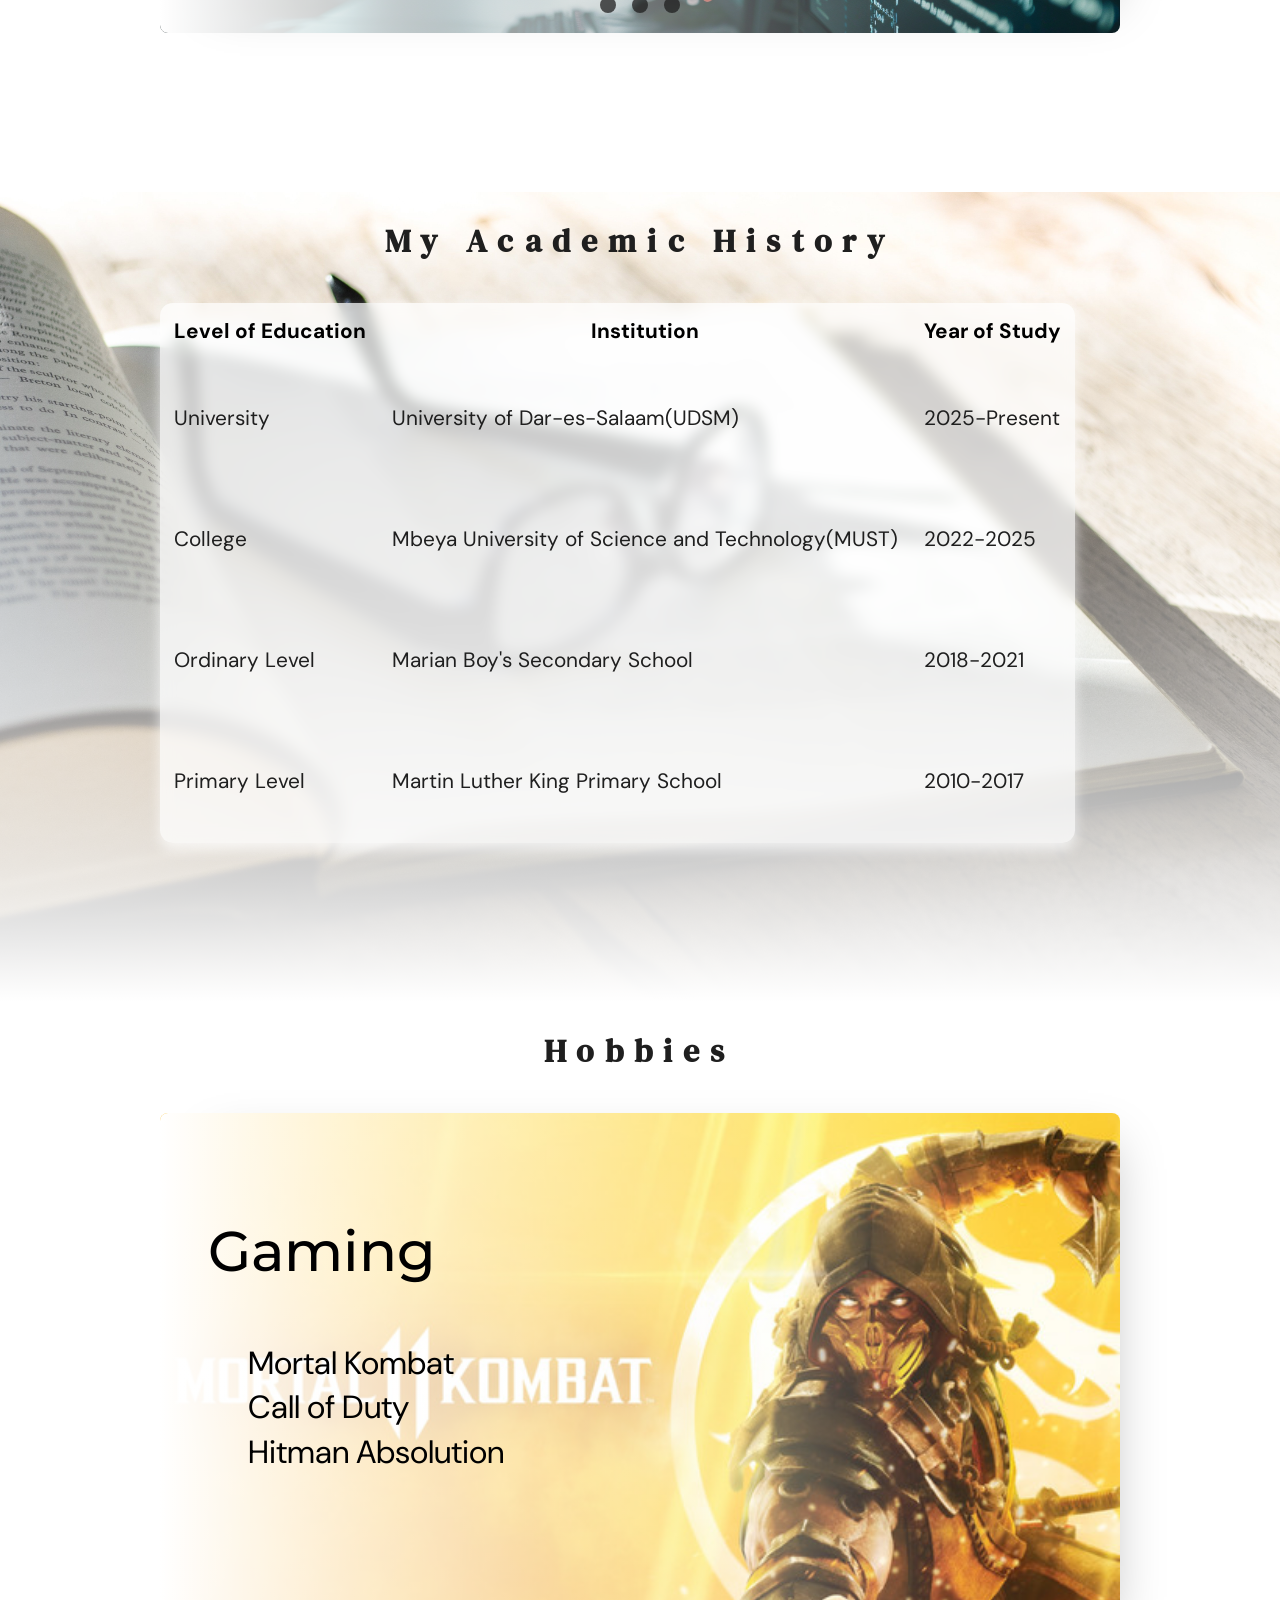
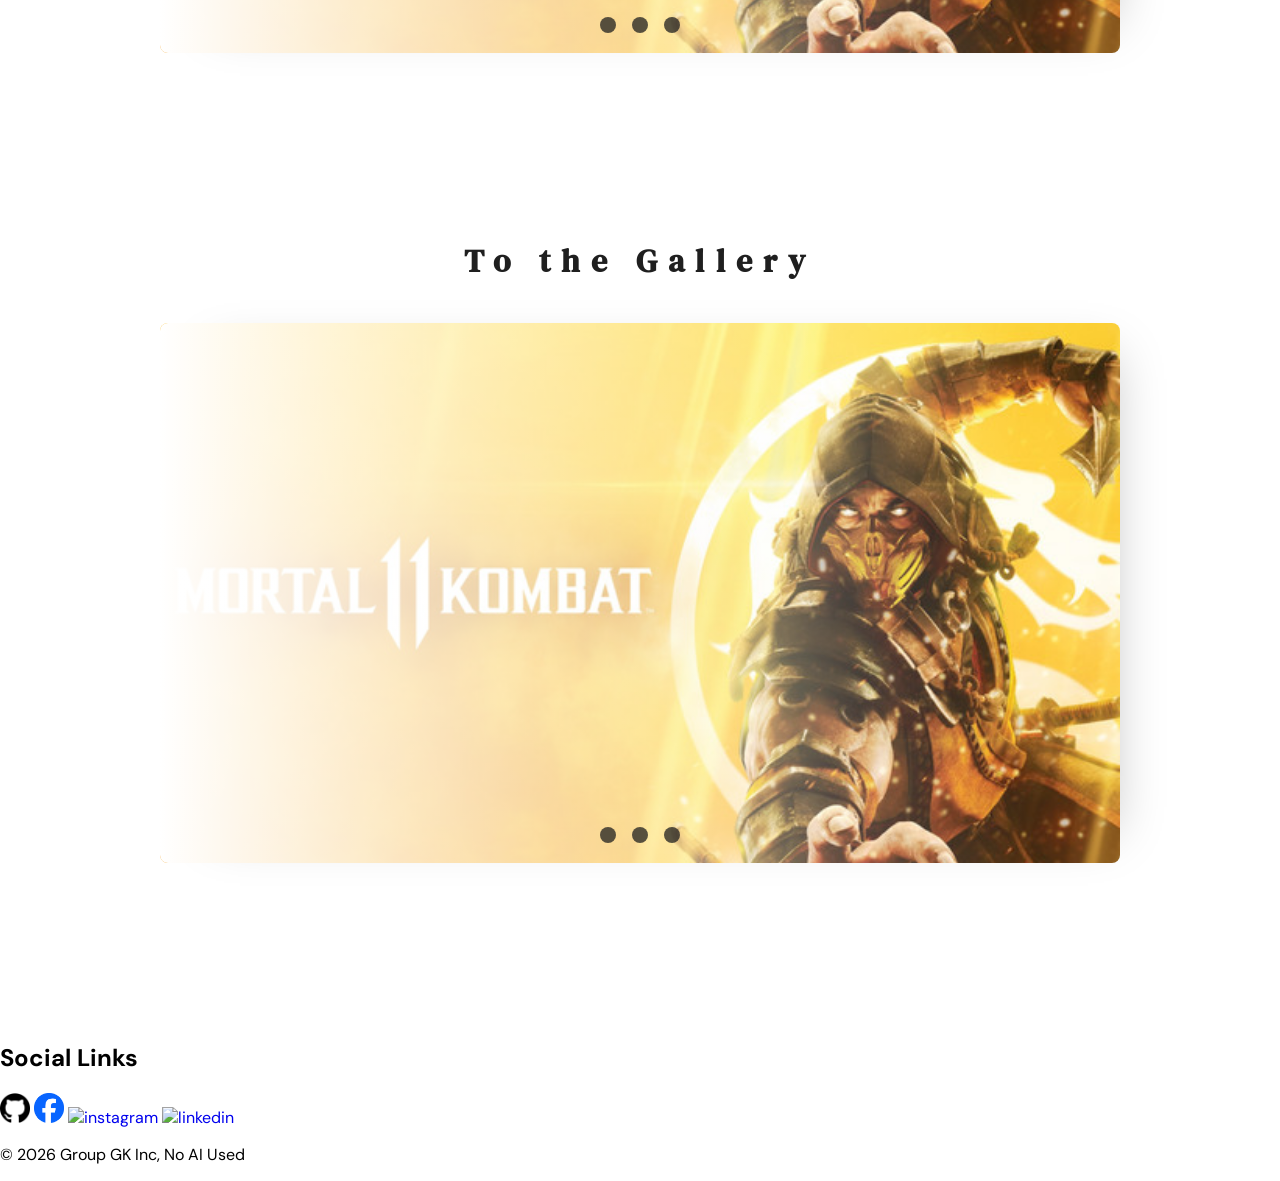
==== commit 653750d4: "added global styles content into abel.css" ====
--- a/pages/abel.html
+++ b/pages/abel.html
@@ -161,44 +161,64 @@
         </div>
       </section>
 
-      <section class="hobbies" id="hobbies">
+      <section class="hobbies_section" id="hobbies">
         <h2>Hobbies</h2>
-        <ol>
-          <li>
-            Gaming
-            <ul>
-              <li>Mortal Kombat</li>
-              <li>Call of Duty</li>
-              <li>Hitman Absolution</li>
-            </ul>
-          </li>
-          <li>
-            Musical Instruments
-            <ul>
-              <li>Brass</li>
-              <li>Keyboard</li>
-            </ul>
-          </li>
-          <li>
-            Movies and Series
-            <ul>
-              <li>Marvel Entertainment</li>
-              <li>Game of Thrones</li>
-              <li>The Boys</li>
-            </ul>
-          </li>
-        </ol>
+        <div class="hobbies_box">
+          <div class="cardslider">
+            <div class="card" id="hobbycard1">
+              <div class="cardtext" id="cardtext1">
+                <p>Gaming</p>
+                <ul>
+                  <li>Mortal Kombat</li>
+                  <li>Call of Duty</li>
+                  <li>Hitman Absolution</li>
+                </ul>
+              </div>
+            </div>
+            <div class="card" id="hobbycard2">
+              <div class="cardtext" id="cardtext2">
+                <p>Musical Instruments</p>
+                <ul>
+                  <li>Brass</li>
+                  <li>Keyboard</li>
+                </ul>
+              </div>
+            </div>
+            <div class="card" id="hobbycard3">
+              <div class="cardtext" id="cardtext3">
+                <p>Movies and Series</p>
+                <ul>
+                  <li>Marvel Entertainment</li>
+                  <li>Game of Thrones</li>
+                  <li>The Boys</li>
+                </ul>
+              </div>
+            </div>
+          </div>
+          <div class="slidernav">
+            <a href="#hobbycard1"></a>
+            <a href="#hobbycard2"></a>
+            <a href="#hobbycard3"></a>
+          </div>
+        </div>
       </section>
 
       <!--These are various images-->
 
-      <section class="gallery" id="gallery">
-        <img src="/images/abel_main.avif" alt="activity photo" width="500px" />
-        <img
-          src="../images/abel_gcard.webp"
-          alt="activity photo 2"
-          width="600px"
-        />
+      <section class="gallery_section" id="gallery">
+        <h2>To the Gallery</h2>
+        <div class="gallery_box">
+          <div class="cardslider">
+            <div class="card" id="gallerycard1"></div>
+            <div class="card" id="gallerycard2"></div>
+            <div class="card" id="gallerycard3"></div>
+          </div>
+          <div class="slidernav">
+            <a href="#gallerycard1"></a>
+            <a href="#gallerycard2"></a>
+            <a href="#gallerycard3"></a>
+          </div>
+        </div>
       </section>
     </main>
 
--- a/css/abel.css
+++ b/css/abel.css
@@ -95,6 +95,7 @@
 */
 
 .introduction {
+  padding: 50px;
   min-height: 90vh;
   background:
     linear-gradient(to top, rgb(255, 255, 255) 0%, rgba(0, 0, 0, 0) 90%),
@@ -253,30 +254,6 @@
   background-position: center;
 }
 
-#card1:hover {
-  background:
-    linear-gradient(to left, rgba(0, 0, 0, 0) 0%, rgb(255, 255, 255) 90%),
-    url(/images/abel-card4.jpg);
-  background-size: cover;
-  background-position: center;
-}
-
-#card2:hover {
-  background:
-    linear-gradient(to left, rgba(0, 0, 0, 0) 0%, rgb(255, 255, 255) 90%),
-    url(/images/abel-card5.jpg);
-  background-size: cover;
-  background-position: center;
-}
-
-#card3:hover {
-  background:
-    linear-gradient(to left, rgba(0, 0, 0, 0) 0%, rgb(255, 255, 255) 90%),
-    url(/images/abel-card6.jpg);
-  background-size: cover;
-  background-position: center;
-}
-
 .cardtext {
   align-items: center;
   padding: 3rem;
@@ -355,7 +332,7 @@
   min-height: 90vh;
   background:
     linear-gradient(to top, rgb(255, 255, 255) 0%, rgba(0, 0, 0, 0) 90%),
-    url(/images/abel-back.jpg);
+    url(/images/abel-academic.jpg);
   background-size: cover;
   background-position: center;
   display: flow-root;
@@ -380,8 +357,9 @@
   overflow: hidden;
   min-height: 60vh;
   backdrop-filter: blur(7px);
-  box-shadow: 0 0.4rem 0.8rem var(--logo-color);
+  box-shadow: 0 0.4rem 0.8rem #fffb;
   border-radius: 0.8rem;
+  background-color: #fffb;
 }
 
 .academic-table th,
@@ -390,12 +368,120 @@
   text-align: center;
 }
 
-/*
-.academic-table th {
-  background-color: var(--main-color);
-}
-*/
-
 .academic-table td {
-  color: var(--normal-color);
-}
+  text-align: left;
+  color: var(--normal-color);
+}
+
+/*
+/
+/
+/ HOBBIES SECTION //////////
+/
+/
+*/
+
+.hobbies_section {
+  min-height: 90vh;
+  /*
+  background:
+    linear-gradient(to top, rgb(255, 255, 255) 0%, rgba(0, 0, 0, 0) 90%),
+    url(/images/abel-academic.jpg); */
+  background-size: cover;
+  background-position: center;
+  display: flow-root;
+  scroll-margin-top: 4.5rem;
+}
+
+.hobbies_section h2 {
+  text-align: center;
+  font-family: var(--heading-font);
+  font-size: var(--h2-font);
+  letter-spacing: 0.7rem;
+  color: var(--normal-color);
+}
+
+.hobbies_box {
+  margin: 40px auto;
+  font-size: var(--text-font);
+  position: relative;
+  max-width: 60rem;
+}
+
+#hobbycard1 {
+  background:
+    linear-gradient(to right, rgb(255, 255, 255) 0%, rgba(0, 0, 0, 0) 90%),
+    url(/images/abel-hob1.jpg);
+  background-size: cover;
+  background-position: center;
+}
+
+#hobbycard2 {
+  background:
+    linear-gradient(to right, rgb(255, 255, 255) 0%, rgba(0, 0, 0, 0) 90%),
+    url(/images/abel-hob2.webp);
+  background-size: cover;
+  background-position: center;
+}
+
+#hobbycard3 {
+  background:
+    linear-gradient(to right, rgb(255, 255, 255) 0%, rgba(0, 0, 0, 0) 90%),
+    url(/images/abel-hob3.webp);
+  background-size: cover;
+  background-position: center;
+}
+
+/*
+/
+/
+/ GALLERY SECTION //////////
+/
+/
+*/
+.gallery_section {
+  min-height: 90vh;
+  background-size: cover;
+  background-position: center;
+  display: flow-root;
+  scroll-margin-top: 4.5rem;
+}
+
+.gallery_section h2 {
+  text-align: center;
+  font-family: var(--heading-font);
+  font-size: var(--h2-font);
+  letter-spacing: 0.7rem;
+  color: var(--normal-color);
+}
+
+.gallery_box {
+  margin: 40px auto;
+  font-size: var(--text-font);
+  position: relative;
+  max-width: 60rem;
+}
+
+#gallerycard1 {
+  background:
+    linear-gradient(to right, rgb(255, 255, 255) 0%, rgba(0, 0, 0, 0) 90%),
+    url(/images/abel-hob1.jpg);
+  background-size: cover;
+  background-position: center;
+}
+
+#gallerycard2 {
+  background:
+    linear-gradient(to right, rgb(255, 255, 255) 0%, rgba(0, 0, 0, 0) 90%),
+    url(/images/abel-hob2.webp);
+  background-size: cover;
+  background-position: center;
+}
+
+#gallerycard3 {
+  background:
+    linear-gradient(to right, rgb(255, 255, 255) 0%, rgba(0, 0, 0, 0) 90%),
+    url(/images/abel-hob3.webp);
+  background-size: cover;
+  background-position: center;
+}
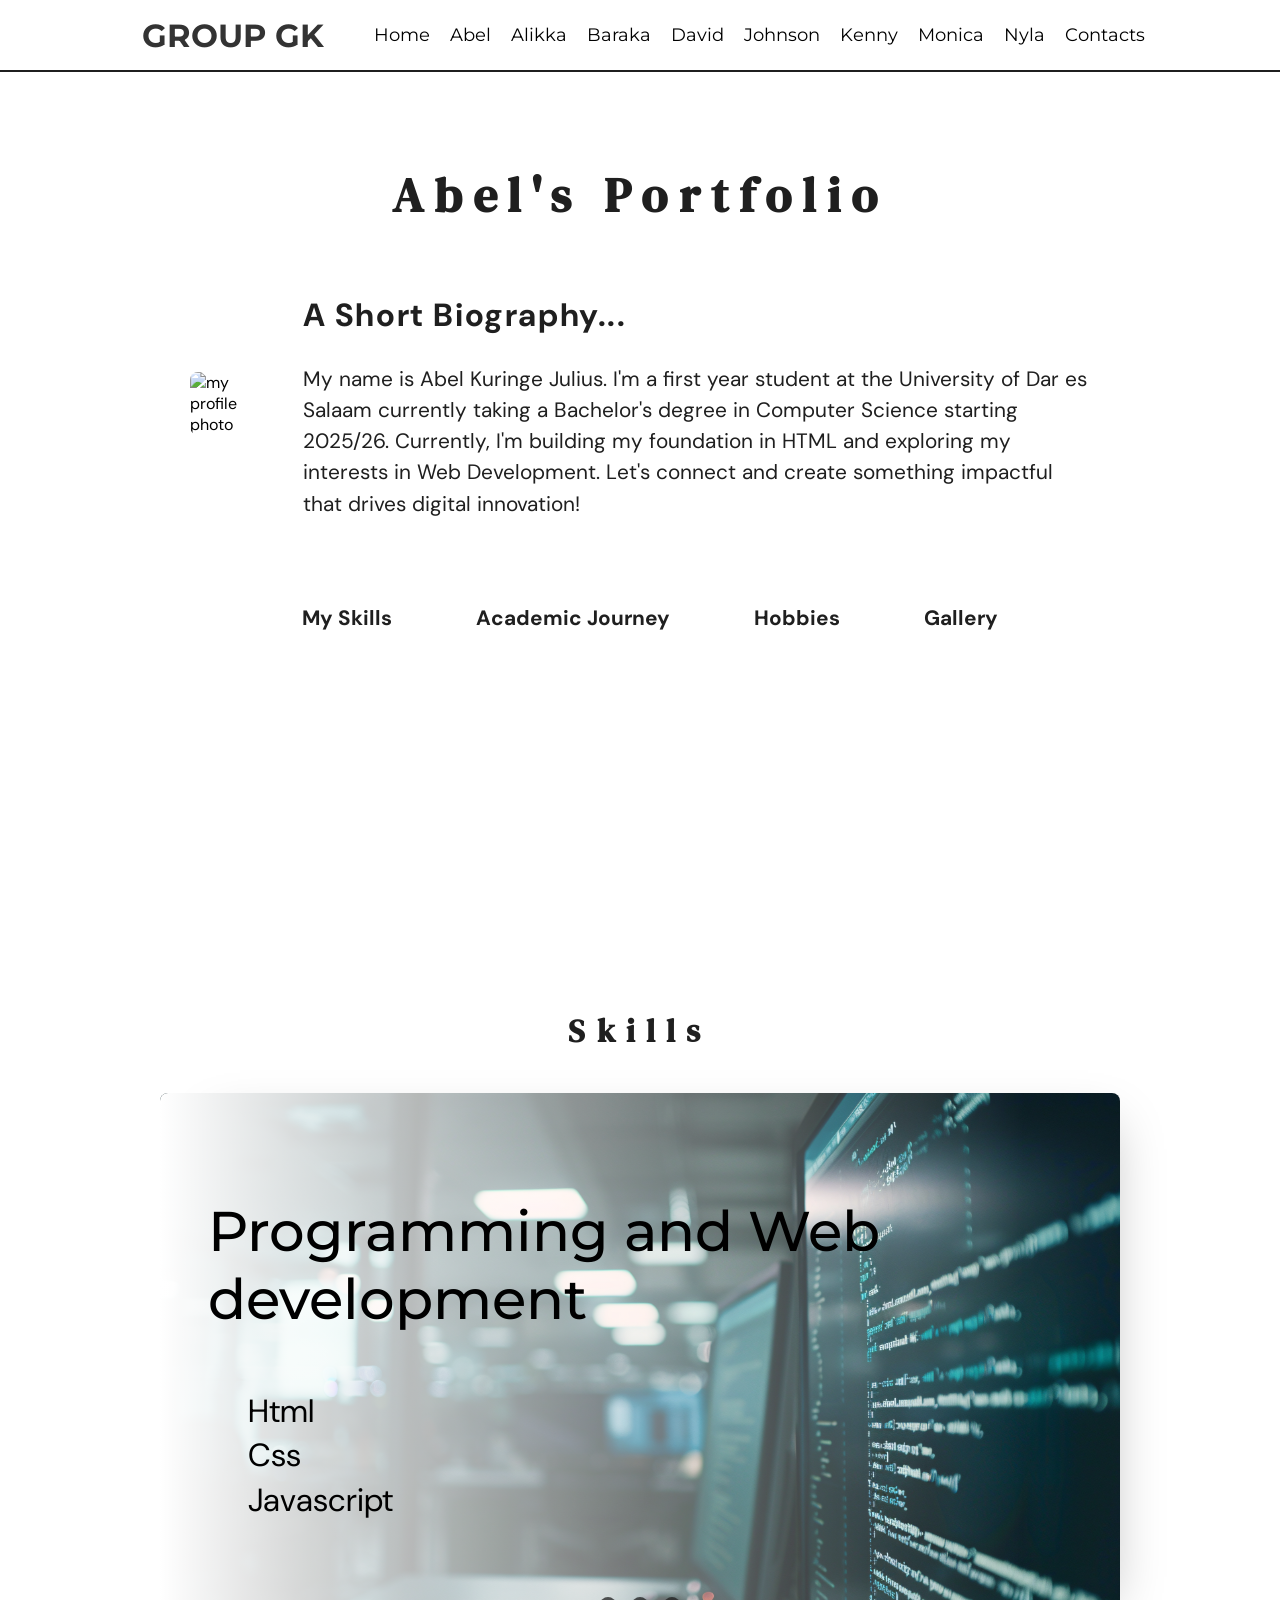
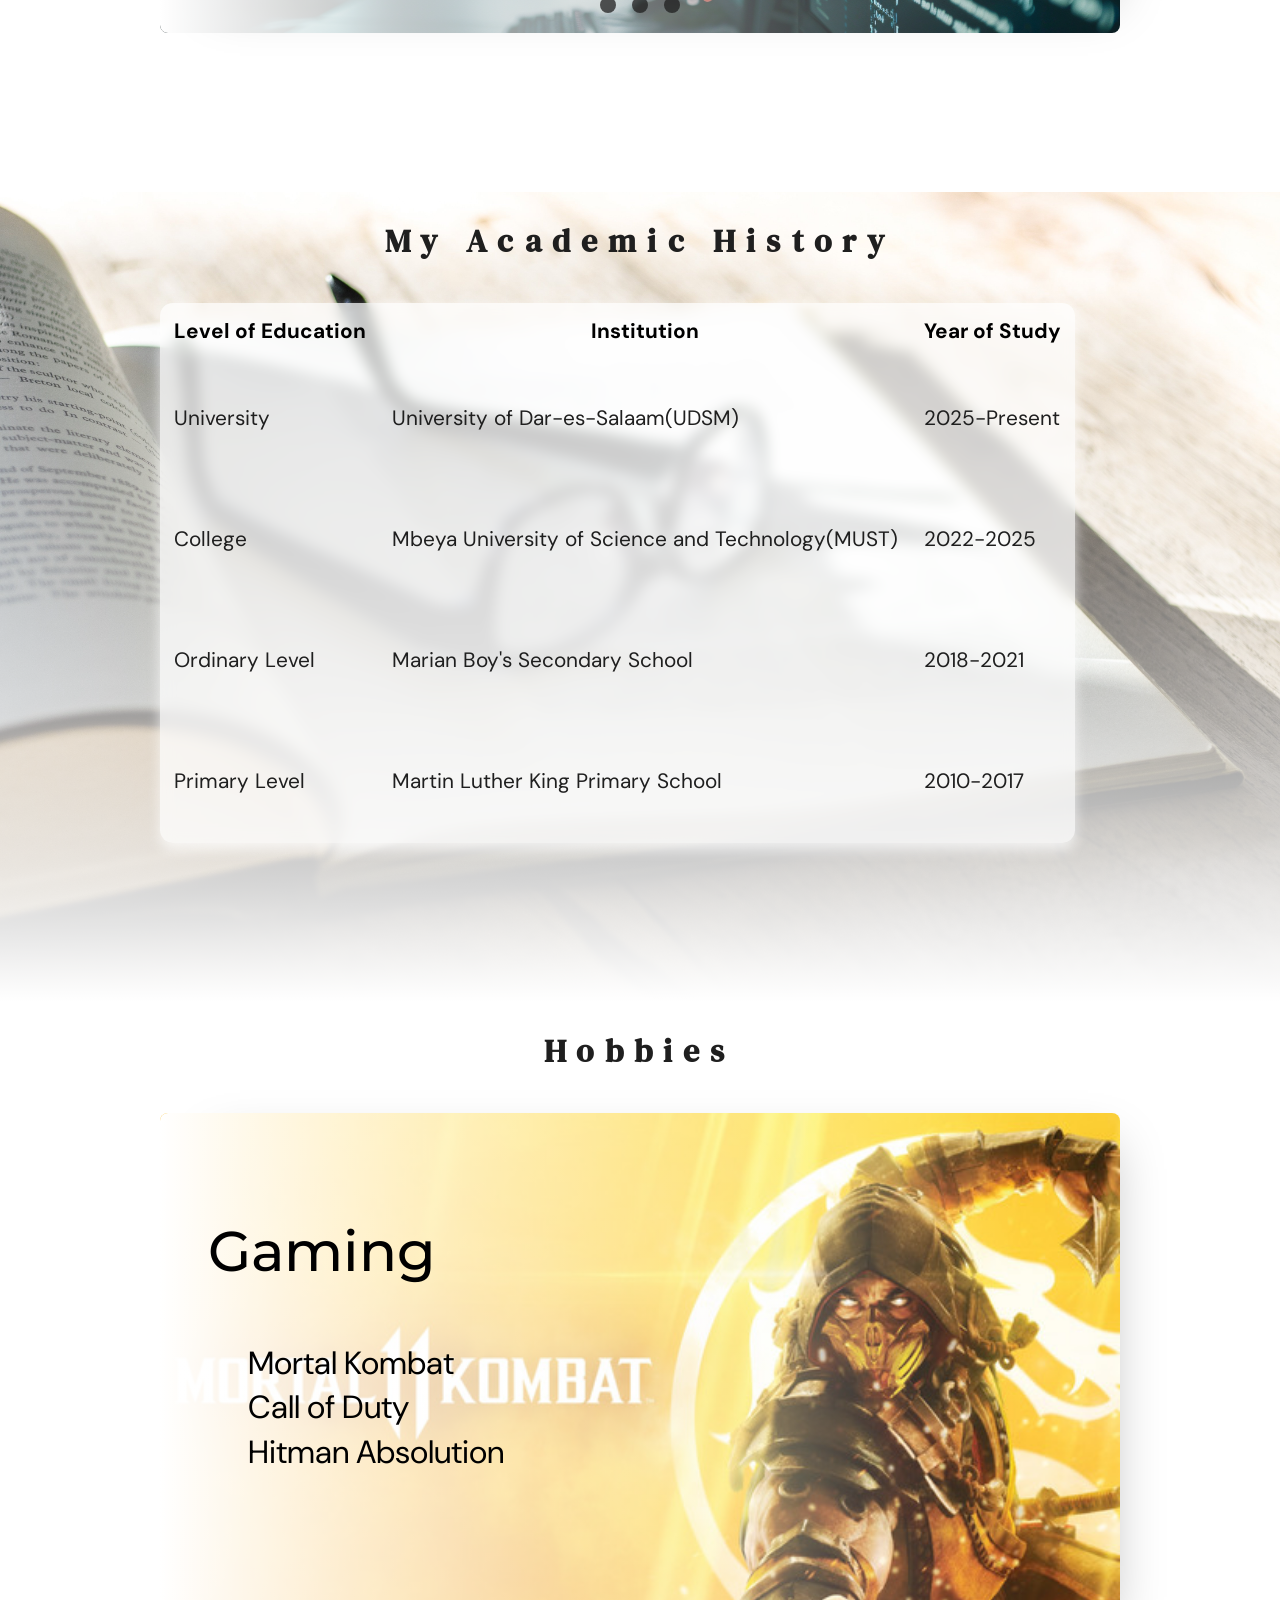
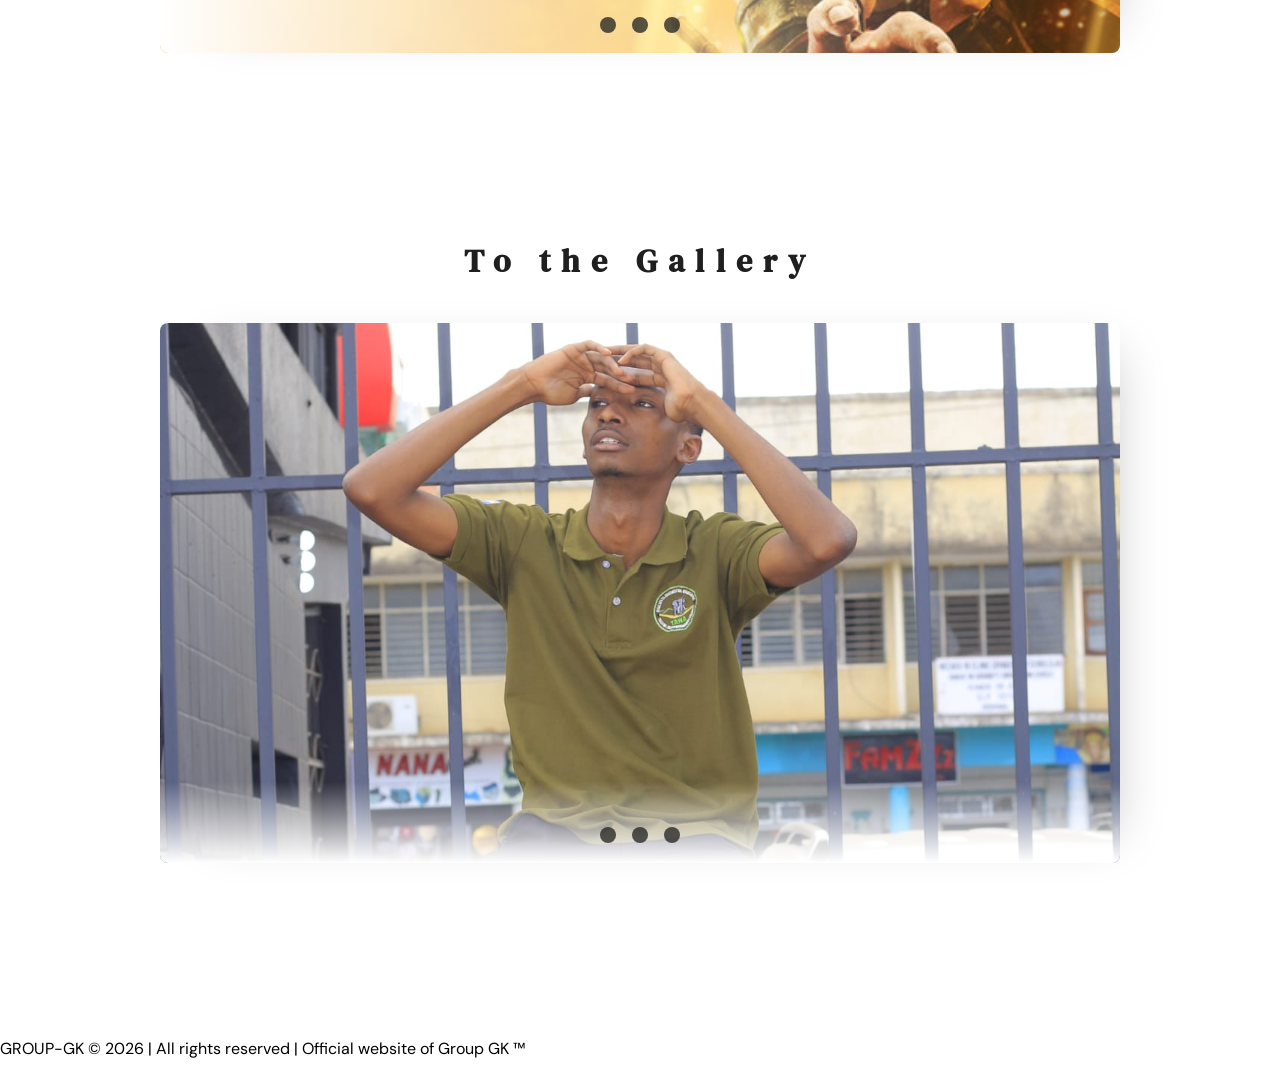
==== commit b589a427: "added  content into monica" ====
--- a/pages/abel.html
+++ b/pages/abel.html
@@ -40,7 +40,7 @@
       <section class="introduction" id="introduction">
         <h1>Abel's Portfolio</h1>
         <div class="introbox">
-          <img src="/images/abel_pic.webp" alt="activity photo" width="400px" />
+          <img src="/images/abel_pic.webp" alt="my profile photo" />
           <div class="introtext">
             <h2>A Short Biography...</h2>
             <p>
@@ -223,29 +223,21 @@
     </main>
 
     <!--footer-->
-
-    <footer>
-      <!--This is the footer section-->
-      <h2>Social Links</h2>
-      <a href="https://github.com/"
-        ><img src="../images/github.png" alt="github" width="30px"
-      /></a>
-
-      <a href="https://facebook.com"
-        ><img src="../images/facebok.png" alt="facebook" width="30px"
-      /></a>
-
-      <a href="https://instagram.com/"
-        ><img
-          src="../images/instagram-logo (2).png"
-          alt="instagram"
-          width="30px"
-      /></a>
-
-      <a href="https://www.linkedin.com/"
-        ><img src="../images/linkedin.png" alt="linkedin" width="30px"
-      /></a>
-      <p>&copy; 2026 Group GK Inc, No AI Used</p>
+    <footer class="footer_text">
+      <div class="footer_icons">
+        <a href=""><i class="fa-brands fa-instagram"></i></a>
+        <a href=""><i class="fa-brands fa-x-twitter"></i></a>
+        <a href=""><i class="fa-brands fa-whatsapp"></i></a>
+        <a href=""><i class="fa-brands fa-threads"></i></a>
+        <a href=""><i class="fa-brands fa-github"></i></a>
+      </div>
+      <p>
+        GROUP-GK &copy; 2026 | All rights reserved | Official website of Group
+        GK &trade;
+      </p>
     </footer>
+
+    <!--scroll top-->
+    <a href="#" class="top"><i class="fa-solid fa-arrow-up"></i></a>
   </body>
 </html>
--- a/css/abel.css
+++ b/css/abel.css
@@ -464,24 +464,24 @@
 
 #gallerycard1 {
   background:
-    linear-gradient(to right, rgb(255, 255, 255) 0%, rgba(0, 0, 0, 0) 90%),
-    url(/images/abel-hob1.jpg);
+    linear-gradient(to top, rgb(255, 255, 255) 0%, rgba(0, 0, 0, 0) 15%),
+    url(/images/abel-gal3.jpeg);
   background-size: cover;
   background-position: center;
 }
 
 #gallerycard2 {
   background:
-    linear-gradient(to right, rgb(255, 255, 255) 0%, rgba(0, 0, 0, 0) 90%),
-    url(/images/abel-hob2.webp);
+    linear-gradient(to top, rgb(255, 255, 255) 0%, rgba(0, 0, 0, 0) 15%),
+    url(/images/abel-gal2.jpeg);
   background-size: cover;
   background-position: center;
 }
 
 #gallerycard3 {
   background:
-    linear-gradient(to right, rgb(255, 255, 255) 0%, rgba(0, 0, 0, 0) 90%),
-    url(/images/abel-hob3.webp);
-  background-size: cover;
-  background-position: center;
-}
+    linear-gradient(to top, rgb(255, 255, 255) 0%, rgba(0, 0, 0, 0) 15%),
+    url(/images/abel-gal1.jpeg);
+  background-size: cover;
+  background-position: center;
+}
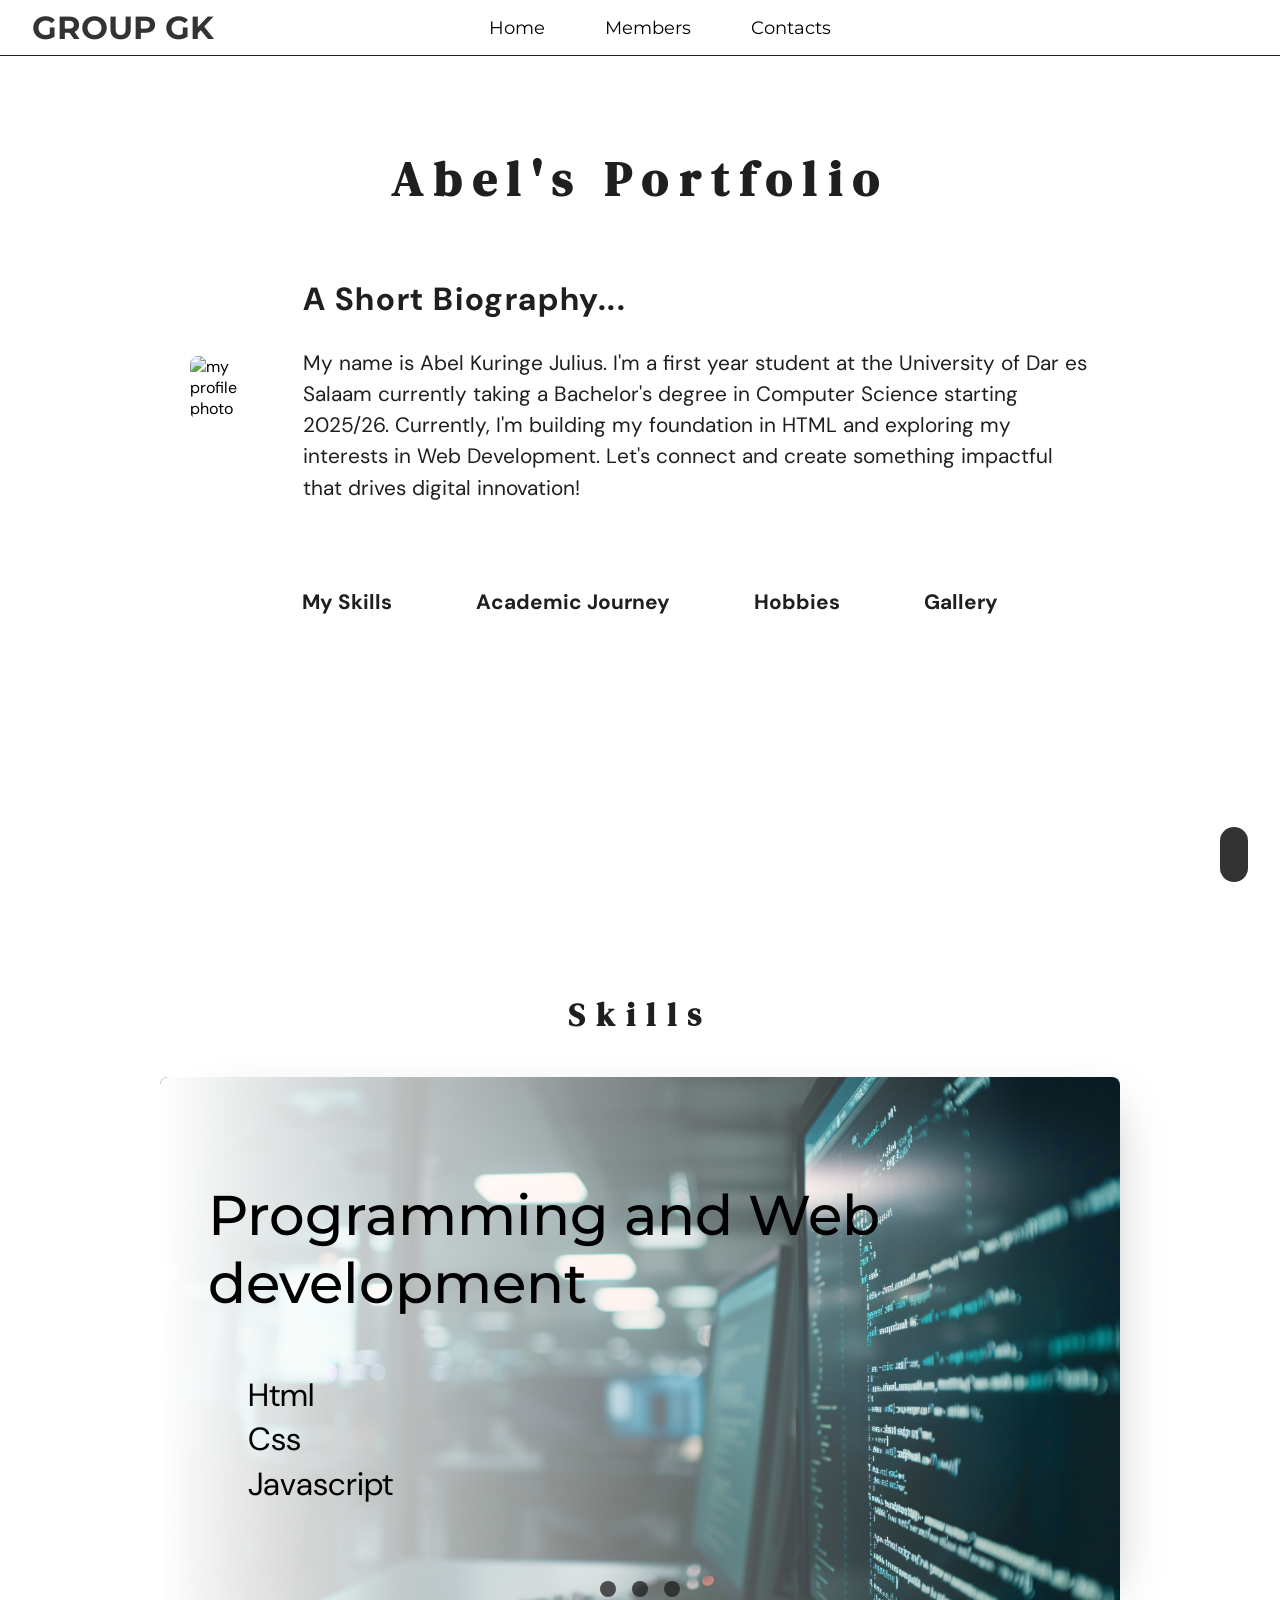
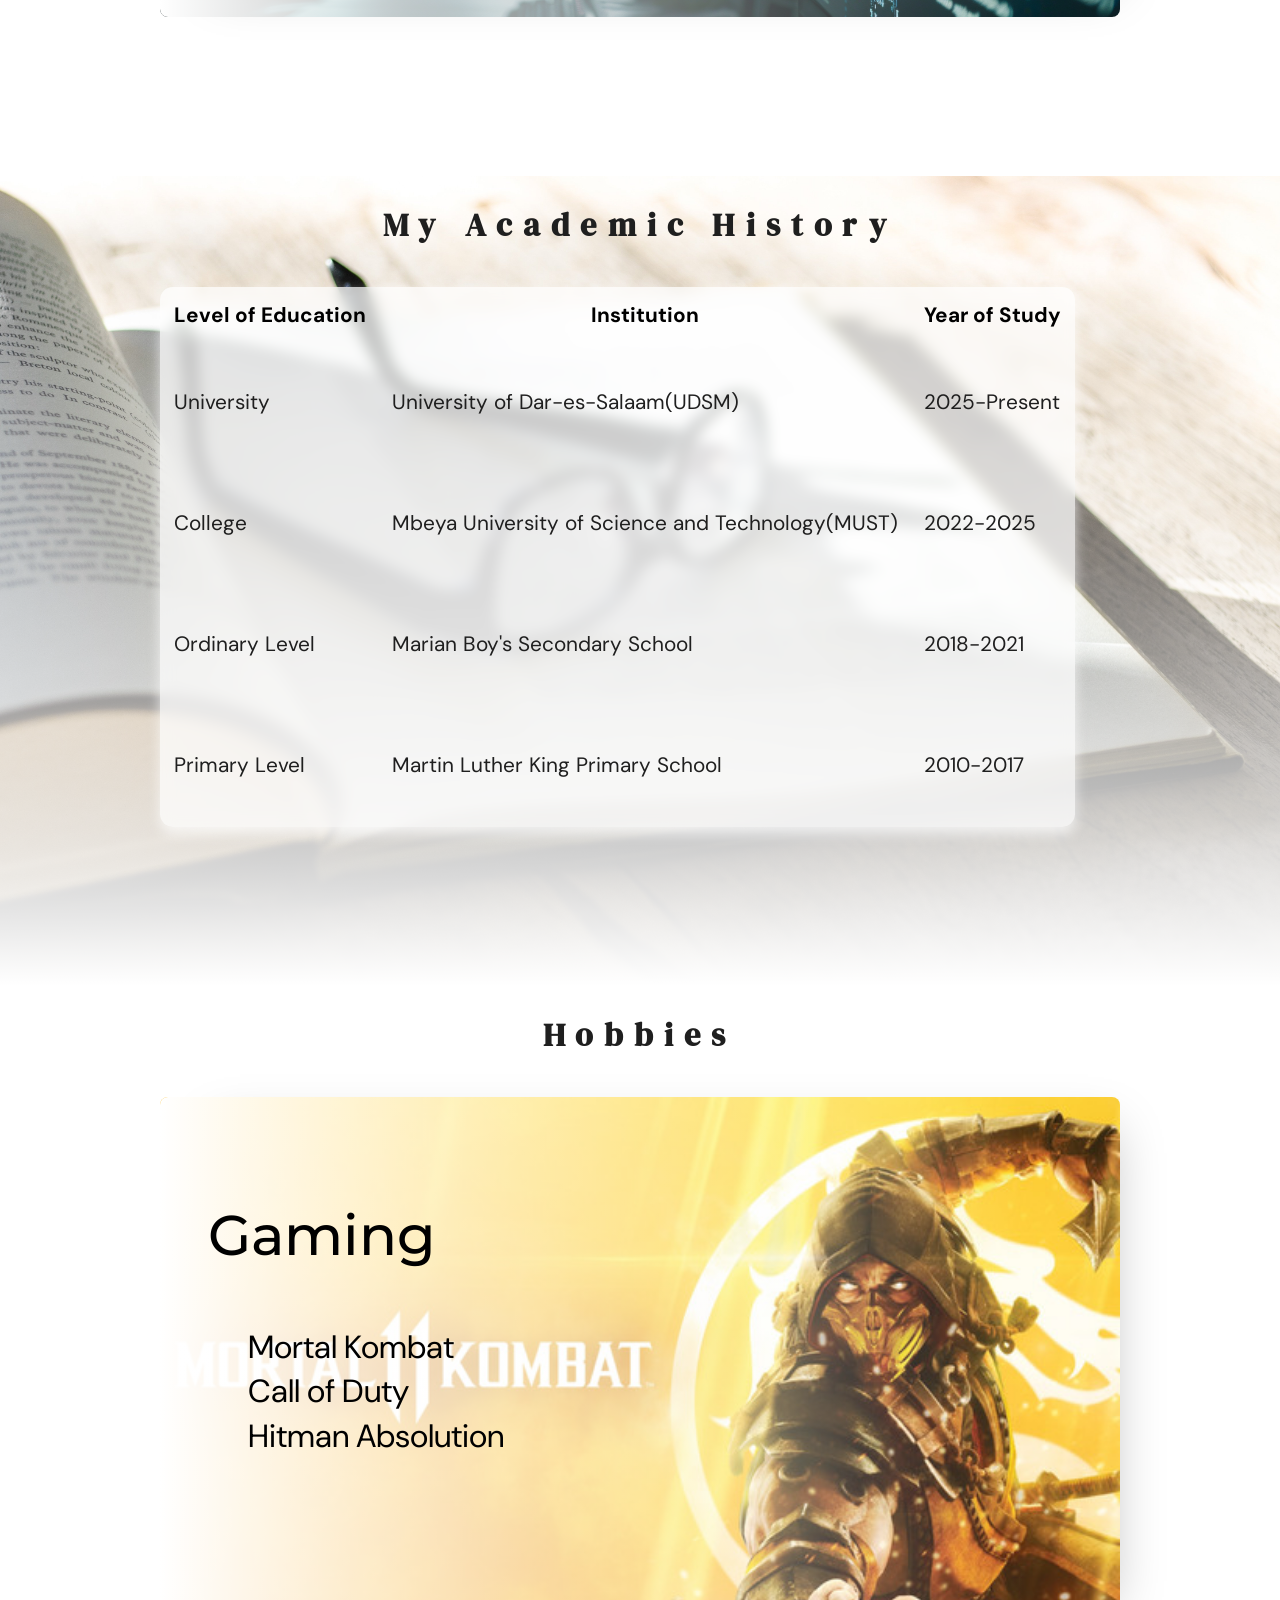
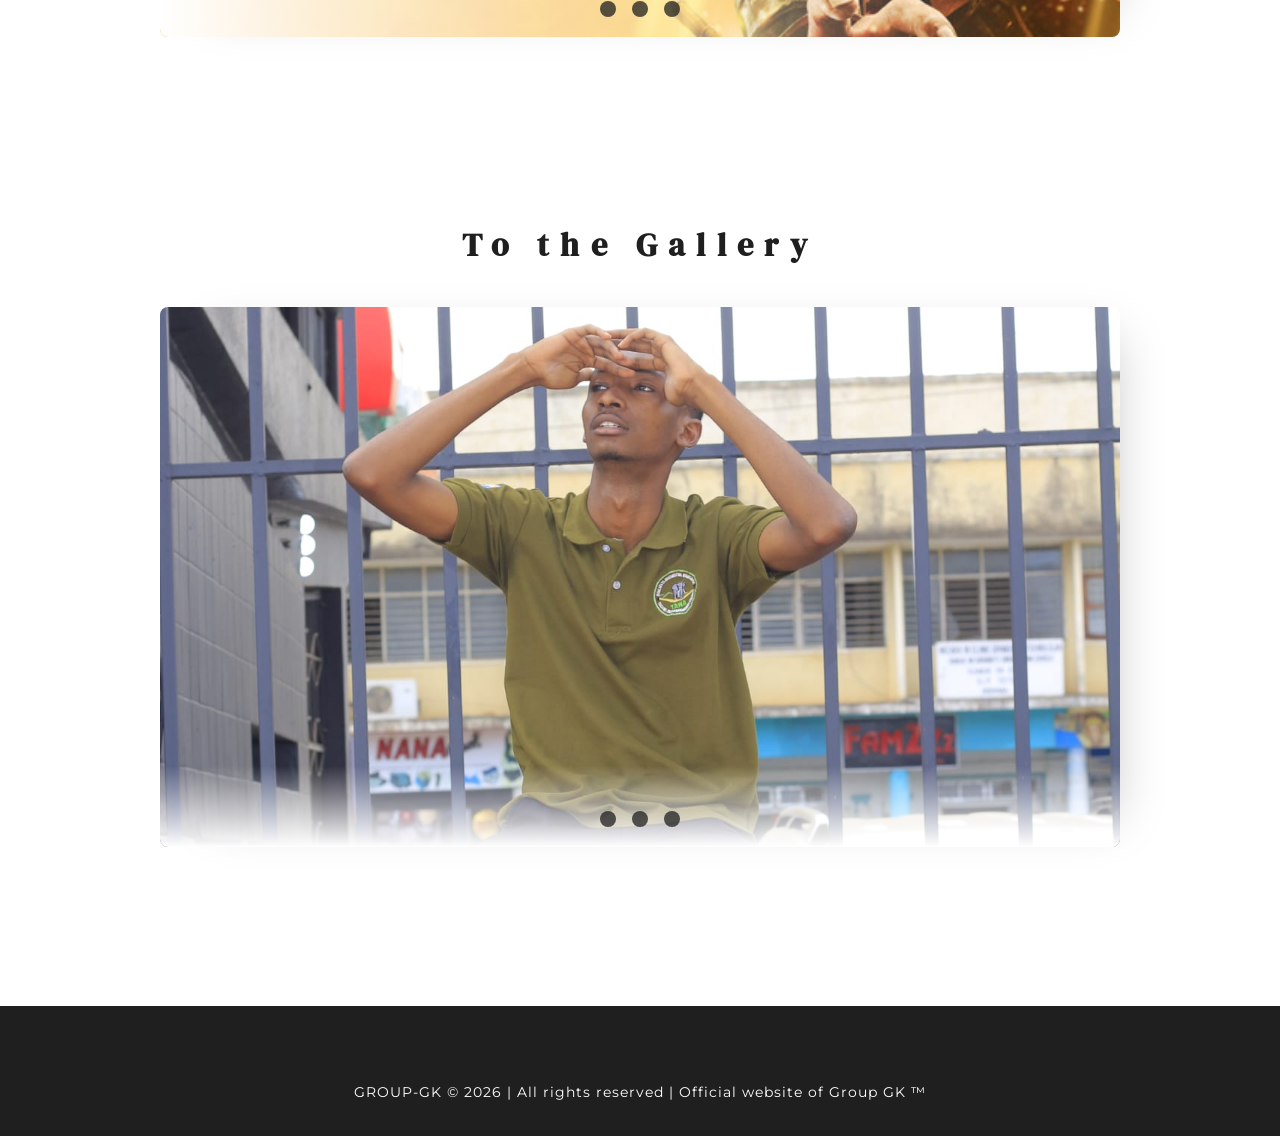
==== commit bf5b527b: "Merge branch 'main' of https://github.com/techsavvy27/GROUP-GK" ====
--- a/pages/abel.html
+++ b/pages/abel.html
@@ -20,18 +20,27 @@
 
     <header>
       <a href="/index.html"><span class="logo">GROUP GK</span></a>
-      <ul class="navlist">
-        <li><a href="/index.html">Home</a></li>
-        <li><a href="abel.html">Abel</a></li>
-        <li><a href="alika.html">Alikka</a></li>
-        <li><a href="baraka.html">Baraka</a></li>
-        <li><a href="david.html">David</a></li>
-        <li><a href="johnson.html">Johnson</a></li>
-        <li><a href="kennedy.html">Kenny</a></li>
-        <li><a href="monica.html">Monica</a></li>
-        <li><a href="nyla.html">Nyla</a></li>
-        <li><a href="contact.html">Contacts</a></li>
-      </ul>
+      <div class="nav-wrapper">
+        <ul class="navlist">
+          <li><a href="/index.html">Home</a></li>
+
+          <li class="dropdown">
+            <a href="#">Members</a>
+            <ul class="dropdown-content">
+              <li><a href="/pages/abel.html">Abel</a></li>
+              <li><a href="/pages/alika.html">Alikka</a></li>
+              <li><a href="/pages/baraka.html">Baraka</a></li>
+              <li><a href="/pages/david.html">David</a></li>
+              <li><a href="/pages/johnson.html">Johnson</a></li>
+              <li><a href="/pages/kennedy.html">Kenny</a></li>
+              <li><a href="/pages/monica.html">Monica</a></li>
+              <li><a href="/pages/nyla.html">Nyla</a></li>
+            </ul>
+          </li>
+
+          <li><a href="/pages/contact.html">Contacts</a></li>
+        </ul>
+      </div>
     </header>
 
     <!--This is the start of the main body of the page-->
@@ -225,11 +234,11 @@
     <!--footer-->
     <footer class="footer_text">
       <div class="footer_icons">
-        <a href=""><i class="fa-brands fa-instagram"></i></a>
-        <a href=""><i class="fa-brands fa-x-twitter"></i></a>
-        <a href=""><i class="fa-brands fa-whatsapp"></i></a>
-        <a href=""><i class="fa-brands fa-threads"></i></a>
-        <a href=""><i class="fa-brands fa-github"></i></a>
+        <a href="" target="_blank"><i class="fa-brands fa-instagram"></i></a>
+        <a href="" target="_blank"><i class="fa-brands fa-x-twitter"></i></a>
+        <a href="" target="_blank"><i class="fa-brands fa-whatsapp"></i></a>
+        <a href="" target="_blank"><i class="fa-brands fa-threads"></i></a>
+        <a href="" target="_blank"><i class="fa-brands fa-github"></i></a>
       </div>
       <p>
         GROUP-GK &copy; 2026 | All rights reserved | Official website of Group
--- a/css/abel.css
+++ b/css/abel.css
@@ -1,5 +1,4 @@
-@import url("https://fonts.googleapis.com/css2?family=DM+Serif+Text:ital@0;1&display=swap");
-@import url("https://fonts.googleapis.com/css2?family=DM+Sans:ital,opsz,wght@0,9..40,100..1000;1,9..40,100..1000&display=swap");
+@import url("https://fonts.googleapis.com/css2?family=DM+Sans:ital,opsz,wght@0,9..40,100..1000;1,9..40,100..1000&family=DM+Serif+Display:ital@0;1&display=swap");
 @import url("https://fonts.googleapis.com/css2?family=Montserrat:ital,wght@0,100..900;1,100..900&display=swap");
 
 /* 
@@ -16,13 +15,14 @@
 }
 
 :root {
-  --heading-font: "DM Serif Text", serif;
+  --heading-font: "DM Serif Display", serif;
   --body-font: "DM Sans", sans-serif;
   --logo-font: "Montserrat", sans-serif;
   --logo-color: #333;
   --main-color: #fff;
   --normal-color: #1f1f1f;
   --hover-color: #166495;
+  --accent-color: #587822;
   --h1-font: 3rem;
   --h2-font: 2rem;
   --text-font: 1.3rem;
@@ -41,26 +41,34 @@
   font-weight: bold;
   color: var(--logo-color);
   font-family: var(--logo-font);
+  margin-right: auto; /* pushes everything else away */
+  flex: 1;
+  z-index: 2;
 }
 
 header {
   display: flex;
   align-items: center;
-  justify-content: center;
-  background-color: var(--main-color);
-  border-bottom: 2px solid var(--normal-color);
-  padding: 0.5rem;
+  justify-content: space-between;
+  background-color: rgba(255, 255, 255, 0.75);
+  border-bottom: 1px solid var(--normal-color);
+  padding: 0.5rem 2rem;
   position: sticky;
   top: 0;
+  z-index: 1000;
+  backdrop-filter: blur(10px);
+}
+.nav-wrapper {
+  position: absolute;
   left: 0;
-  right: 0;
-  z-index: 1000;
   width: 100%;
-  transition: all 0.35s ease;
+  display: flex;
+  justify-content: center;
 }
 
 .navlist {
   display: flex;
+  gap: 40px;
 }
 
 .navlist li {
@@ -68,6 +76,7 @@
 }
 
 .navlist li a {
+  position: relative;
   font-family: var(--logo-font);
   font-size: 18px;
   text-decoration: none;
@@ -76,9 +85,116 @@
 }
 
 .navlist li a:hover {
+  color: var(--accent-color);
+}
+
+.navlist li a::after {
+  content: "";
+  position: absolute;
+  left: 0;
+  bottom: 5px;
+  width: 0%;
+  height: 2px;
+  background-color: var(--accent-color);
+  transition: width 0.3s ease;
+}
+
+.navlist li a:hover::after {
+  width: 100%;
+}
+
+.dropdown {
+  position: relative;
+}
+
+.dropdown-content {
+  display: block;
+  position: absolute;
+  background-color: rgba(255, 255, 255, 0.95);
+  backdrop-filter: blur(10px);
+  min-width: 150px;
+  top: 120%;
+  left: 0;
+  opacity: 0;
+  transform: translateY(10px);
+  pointer-events: none;
+  transition: all 0.3s ease;
+  border-radius: 8px;
+  overflow: hidden;
+}
+
+.dropdown-content li a {
+  display: block;
+  padding: 10px 15px;
+  transition: background 0.2s ease;
+}
+
+.dropdown-content li a:hover {
+  background-color: rgba(255, 255, 255, 0.05);
+}
+
+.dropdown-content li a:hover::after {
+  width: 70%;
+}
+
+.dropdown:hover .dropdown-content {
+  opacity: 1;
+  transform: translateY(0);
+  pointer-events: auto;
+}
+
+/* FOOTER SECTION */
+.footer_text {
+  border-top: 1px solid var(--normal-color);
+  text-align: center;
+  padding: 20px;
+  background: var(--normal-color);
+}
+
+.footer_text p {
+  color: var(--main-color);
+  font-family: var(--logo-font);
+  font-size: 0.9rem;
+  letter-spacing: 1px;
+}
+
+.footer_icons {
+  align-items: center;
+}
+
+.footer_icons a {
+  color: var(--main-color);
+  font-size: 2rem;
+  padding: 0.5rem;
+  transition: all ease 250ms;
+}
+
+.footer_icons a:hover {
   color: var(--hover-color);
-  font-size: 20px;
-  transition: ease-in-out 0.3s;
+  font-size: 2.2rem;
+  padding: 0.6rem;
+}
+
+/* SCROLL TO TOP */
+.top {
+  position: fixed;
+  bottom: 2rem;
+  right: 2rem;
+}
+
+.top i {
+  font-size: var(--text-font);
+  color: var(--main-color);
+  padding: 14px;
+  background: var(--logo-color);
+  border-radius: 1rem;
+  transition: all 0.35s ease-in-out;
+}
+
+.top i:hover {
+  transform: scale(1.13);
+  color: var(--main-color);
+  background: var(--accent-color);
 }
 
 /*
@@ -99,7 +215,7 @@
   min-height: 90vh;
   background:
     linear-gradient(to top, rgb(255, 255, 255) 0%, rgba(0, 0, 0, 0) 90%),
-    url(/images/abel-back.jpg);
+    url(/images/abel-back2.png);
   background-size: cover;
   background-position: center;
   display: flow-root;
@@ -441,6 +557,9 @@
 */
 .gallery_section {
   min-height: 90vh;
+  background:
+    linear-gradient(to top, rgb(255, 255, 255) 0%, rgba(0, 0, 0, 0) 90%),
+    url(/images/abel-galback.png);
   background-size: cover;
   background-position: center;
   display: flow-root;
